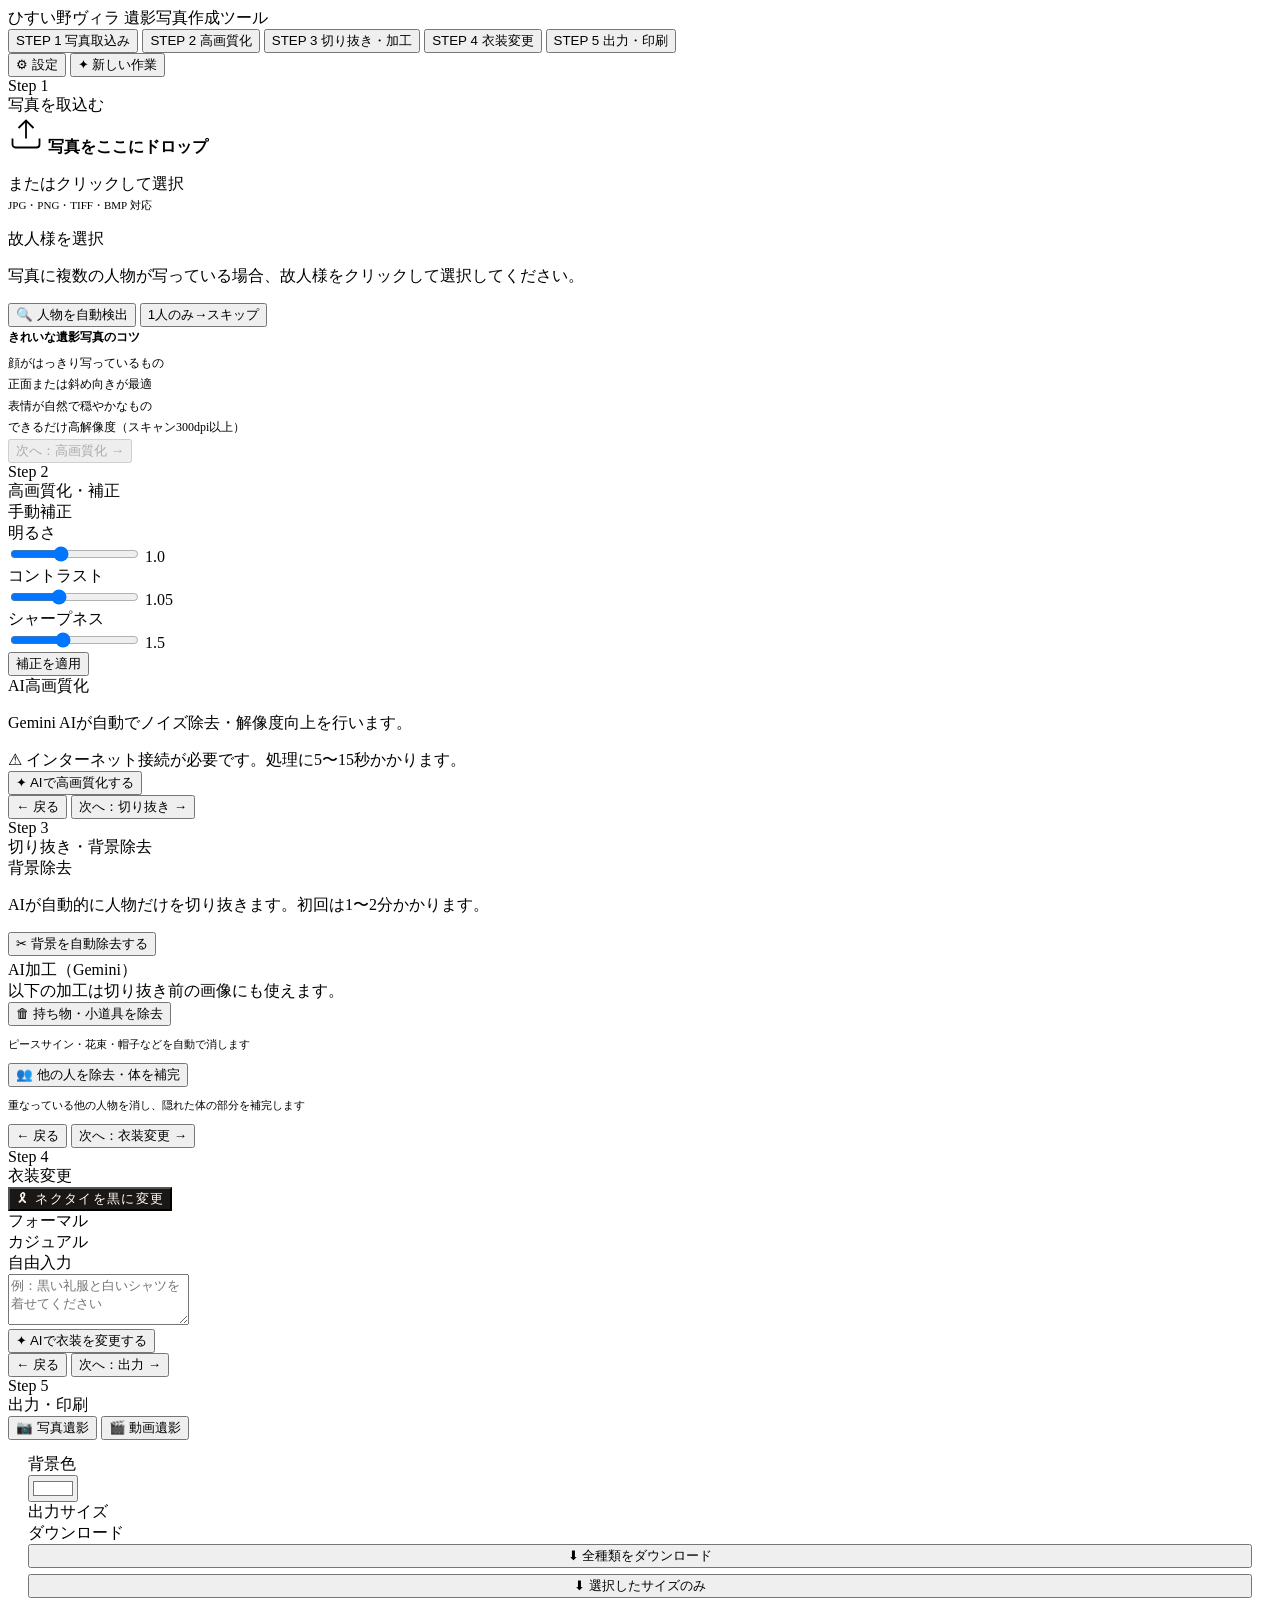
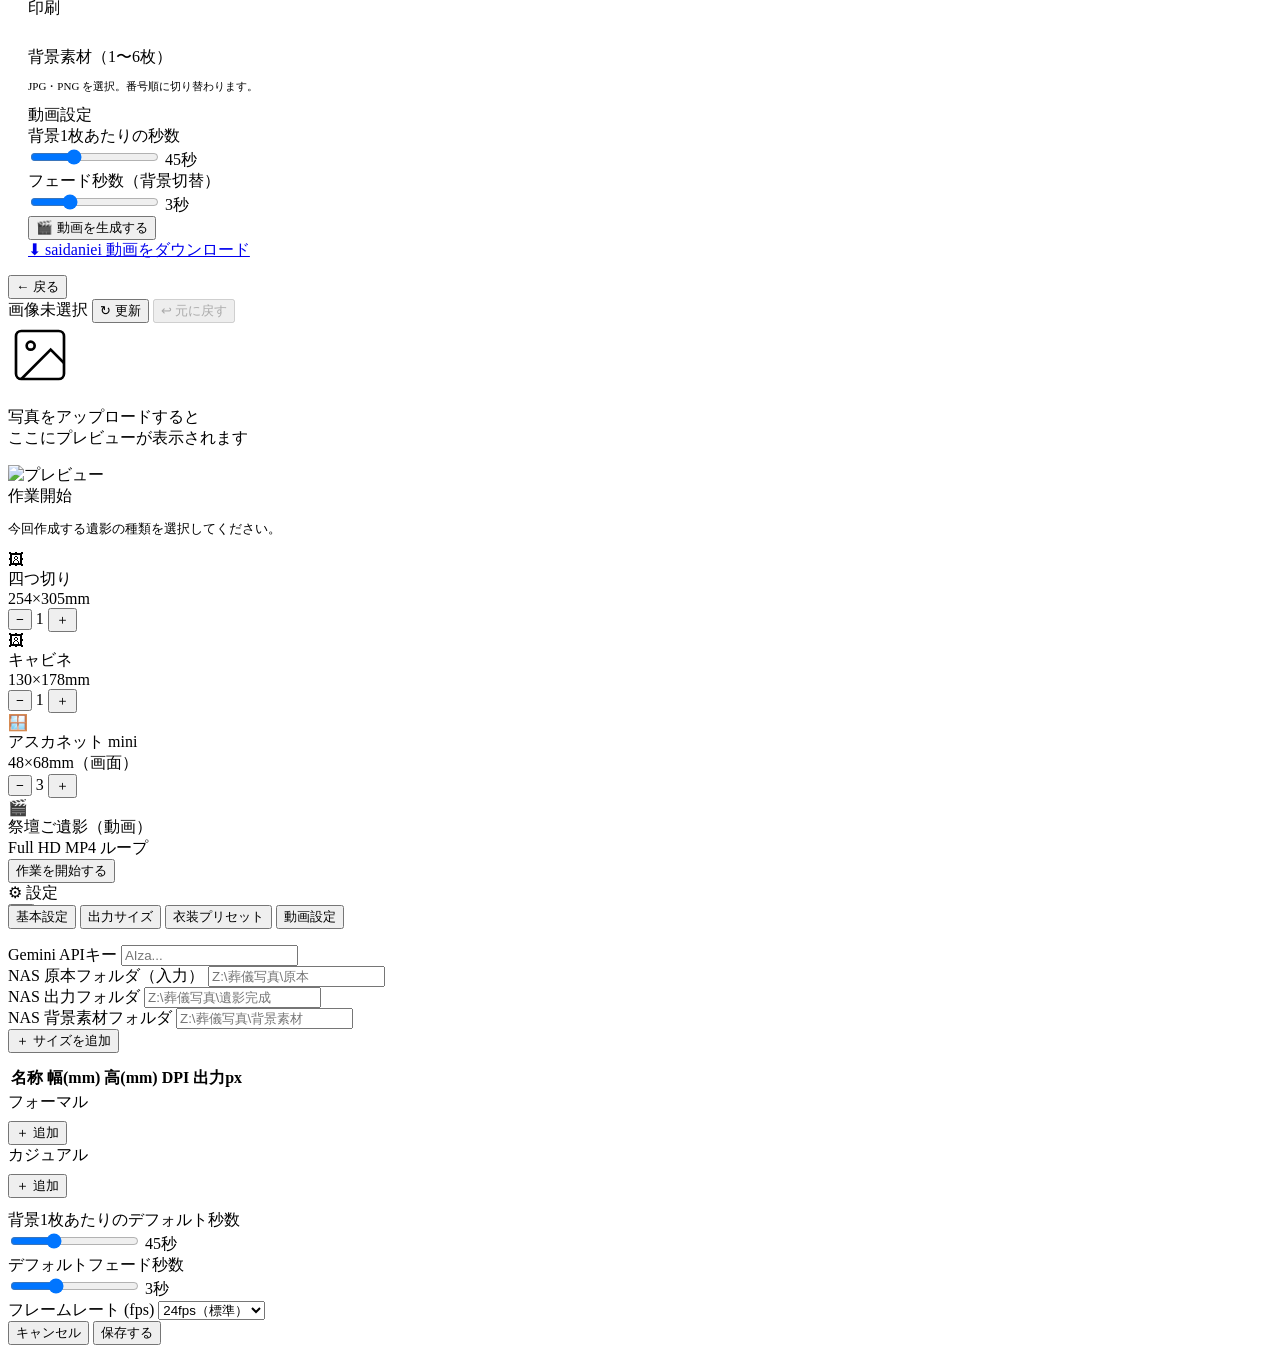
==== iei-tool/templates/index.html @ 9703f2f5 "遺影写真作成ツール（社内スタッフ用）を追加 NAS接続のWindows PCで動作するFlaskベースのスタンドアロンツール。 起動.batをダブルクリックするだけでブラウザが開いて使用可能。  主な" ====
<!DOCTYPE html>
<html lang="ja">
<head>
<meta charset="UTF-8">
<meta name="viewport" content="width=device-width, initial-scale=1.0">
<title>遺影写真作成ツール｜ひすい野ヴィラ</title>
<link rel="preconnect" href="https://fonts.googleapis.com">
<link href="https://fonts.googleapis.com/css2?family=Noto+Serif+JP:wght@300;400;500&family=Noto+Sans+JP:wght@300;400;500&family=Cormorant+Garamond:ital,wght@0,300;0,400;1,300&display=swap" rel="stylesheet">
<link rel="stylesheet" href="/static/style.css">
</head>
<body>

<!-- ══════════════════════════════════════════════════
     HEADER
════════════════════════════════════════════════════ -->
<header class="app-header">
  <div class="app-logo">
    ひすい野ヴィラ
    <span>遺影写真作成ツール</span>
  </div>

  <div class="step-tabs">
    <button class="step-tab active" data-step="1" onclick="switchStep(1)">
      <span class="step-num">STEP 1</span>
      <span>写真取込み</span>
    </button>
    <button class="step-tab" data-step="2" onclick="switchStep(2)">
      <span class="step-num">STEP 2</span>
      <span>高画質化</span>
    </button>
    <button class="step-tab" data-step="3" onclick="switchStep(3)">
      <span class="step-num">STEP 3</span>
      <span>切り抜き・加工</span>
    </button>
    <button class="step-tab" data-step="4" onclick="switchStep(4)">
      <span class="step-num">STEP 4</span>
      <span>衣装変更</span>
    </button>
    <button class="step-tab" data-step="5" onclick="switchStep(5)">
      <span class="step-num">STEP 5</span>
      <span>出力・印刷</span>
    </button>
  </div>

  <div class="header-actions">
    <button class="btn btn-ghost btn-sm" onclick="showSettings()">⚙ 設定</button>
    <button class="btn btn-secondary btn-sm" onclick="newSession()">✦ 新しい作業</button>
  </div>
</header>

<!-- ══════════════════════════════════════════════════
     MAIN LAYOUT
════════════════════════════════════════════════════ -->
<div class="main-layout">

  <!-- ─── SIDEBAR ─────────────────────────────────── -->
  <div class="sidebar">

    <!-- STEP 1: 写真取込み -->
    <div class="step-panel active" id="panel-1">
      <div class="panel-header">
        <div class="panel-label">Step 1</div>
        <div class="panel-title">写真を取込む</div>
      </div>
      <div class="panel-body">
        <div class="upload-zone" id="uploadZone" onclick="document.getElementById('fileInput').click()">
          <svg width="36" height="36" viewBox="0 0 24 24" fill="none" stroke="currentColor" stroke-width="1.2"><path d="M21 15v4a2 2 0 0 1-2 2H5a2 2 0 0 1-2-2v-4"/><polyline points="17 8 12 3 7 8"/><line x1="12" y1="3" x2="12" y2="15"/></svg>
          <strong>写真をここにドロップ</strong>
          <p>またはクリックして選択<br><span style="font-size:11px">JPG・PNG・TIFF・BMP 対応</span></p>
          <input type="file" id="fileInput" accept="image/*" style="display:none">
        </div>

        <div id="personSelectSection" class="hidden">
          <div class="section-heading">故人様を選択</div>
          <p class="text-muted mt-8">写真に複数の人物が写っている場合、故人様をクリックして選択してください。</p>
          <div class="flex-row mt-8">
            <button class="btn btn-ai btn-sm" onclick="detectPersons()">
              🔍 人物を自動検出
            </button>
            <button class="btn btn-ghost btn-sm" onclick="skipPersonSelect()">1人のみ→スキップ</button>
          </div>
          <div id="personsOverlayWrap" class="mt-8"></div>
          <div id="personJobStatus"></div>
        </div>

        <div class="card" style="font-size:12px; color:var(--gray-mid); line-height:1.8;">
          <strong style="color:var(--wood-dark); display:block; margin-bottom:4px;">きれいな遺影写真のコツ</strong>
          顔がはっきり写っているもの<br>
          正面または斜め向きが最適<br>
          表情が自然で穏やかなもの<br>
          できるだけ高解像度（スキャン300dpi以上）
        </div>
      </div>
      <div class="panel-footer">
        <button class="btn btn-primary btn-full" id="goStep2Btn" onclick="switchStep(2)" disabled>
          次へ：高画質化 →
        </button>
      </div>
    </div>

    <!-- STEP 2: 高画質化 -->
    <div class="step-panel" id="panel-2">
      <div class="panel-header">
        <div class="panel-label">Step 2</div>
        <div class="panel-title">高画質化・補正</div>
      </div>
      <div class="panel-body">
        <div class="section-heading">手動補正</div>
        <div class="form-group">
          <label class="form-label">明るさ</label>
          <div class="range-row">
            <input type="range" id="brightness" min="0.5" max="1.8" step="0.05" value="1.0" oninput="updateRangeVal('brightness','brightnessVal')">
            <span class="range-val" id="brightnessVal">1.0</span>
          </div>
        </div>
        <div class="form-group">
          <label class="form-label">コントラスト</label>
          <div class="range-row">
            <input type="range" id="contrast" min="0.5" max="2.0" step="0.05" value="1.05" oninput="updateRangeVal('contrast','contrastVal')">
            <span class="range-val" id="contrastVal">1.05</span>
          </div>
        </div>
        <div class="form-group">
          <label class="form-label">シャープネス</label>
          <div class="range-row">
            <input type="range" id="sharpness" min="0.5" max="3.0" step="0.1" value="1.5" oninput="updateRangeVal('sharpness','sharpnessVal')">
            <span class="range-val" id="sharpnessVal">1.5</span>
          </div>
        </div>
        <button class="btn btn-secondary btn-full" onclick="applyEnhance()">補正を適用</button>

        <div class="section-heading">AI高画質化</div>
        <p class="text-muted">Gemini AIが自動でノイズ除去・解像度向上を行います。</p>
        <div class="text-warn">⚠ インターネット接続が必要です。処理に5〜15秒かかります。</div>
        <button class="btn btn-ai btn-full" onclick="geminiEnhance()">
          ✦ AIで高画質化する
        </button>
        <div id="enhanceJobStatus"></div>
      </div>
      <div class="panel-footer">
        <button class="btn btn-ghost" onclick="switchStep(1)">← 戻る</button>
        <button class="btn btn-primary" style="flex:1" onclick="switchStep(3)">次へ：切り抜き →</button>
      </div>
    </div>

    <!-- STEP 3: 切り抜き・加工 -->
    <div class="step-panel" id="panel-3">
      <div class="panel-header">
        <div class="panel-label">Step 3</div>
        <div class="panel-title">切り抜き・背景除去</div>
      </div>
      <div class="panel-body">
        <div class="section-heading">背景除去</div>
        <p class="text-muted">AIが自動的に人物だけを切り抜きます。初回は1〜2分かかります。</p>
        <button class="btn btn-primary btn-full" id="removeBgBtn" onclick="removeBg()">
          ✂ 背景を自動除去する
        </button>
        <div id="bgRemoveJobStatus"></div>

        <div class="section-heading" style="margin-top:4px">AI加工（Gemini）</div>
        <div class="text-warn">以下の加工は切り抜き前の画像にも使えます。</div>

        <button class="btn btn-secondary btn-full" onclick="removeProps()">
          🗑 持ち物・小道具を除去
        </button>
        <p class="text-muted" style="font-size:11px">ピースサイン・花束・帽子などを自動で消します</p>

        <button class="btn btn-secondary btn-full" onclick="removeOthers()">
          👥 他の人を除去・体を補完
        </button>
        <p class="text-muted" style="font-size:11px">重なっている他の人物を消し、隠れた体の部分を補完します</p>

        <div id="aiEditJobStatus3"></div>
      </div>
      <div class="panel-footer">
        <button class="btn btn-ghost" onclick="switchStep(2)">← 戻る</button>
        <button class="btn btn-primary" style="flex:1" onclick="switchStep(4)">次へ：衣装変更 →</button>
      </div>
    </div>

    <!-- STEP 4: 衣装変更 -->
    <div class="step-panel" id="panel-4">
      <div class="panel-header">
        <div class="panel-label">Step 4</div>
        <div class="panel-title">衣装変更</div>
      </div>
      <div class="panel-body">
        <button class="btn btn-full" style="background:#1a1714; color:white; letter-spacing:0.1em;" onclick="necktieBtnClick()">
          🎗 ネクタイを黒に変更
        </button>

        <div class="section-heading">フォーマル</div>
        <div class="preset-grid" id="formalPresetGrid"></div>

        <div class="section-heading">カジュアル</div>
        <div class="preset-grid" id="casualPresetGrid"></div>

        <div class="section-heading">自由入力</div>
        <div class="form-group">
          <textarea class="form-control" id="customClothingInput" rows="3"
            placeholder="例：黒い礼服と白いシャツを着せてください"></textarea>
        </div>
        <button class="btn btn-ai btn-full" onclick="applyCustomClothing()">
          ✦ AIで衣装を変更する
        </button>
        <div id="aiEditJobStatus4"></div>
      </div>
      <div class="panel-footer">
        <button class="btn btn-ghost" onclick="switchStep(3)">← 戻る</button>
        <button class="btn btn-primary" style="flex:1" onclick="switchStep(5)">次へ：出力 →</button>
      </div>
    </div>

    <!-- STEP 5: 出力 -->
    <div class="step-panel" id="panel-5">
      <div class="panel-header">
        <div class="panel-label">Step 5</div>
        <div class="panel-title">出力・印刷</div>
      </div>
      <div class="panel-body" style="padding:0; gap:0;">
        <div class="tab-bar">
          <button class="tab-btn active" onclick="switchOutputTab('photo')">📷 写真遺影</button>
          <button class="tab-btn" onclick="switchOutputTab('video')">🎬 動画遺影</button>
        </div>

        <!-- 写真出力タブ -->
        <div class="tab-content active" id="tab-photo" style="padding: 14px 20px;">
          <div class="section-heading">背景色</div>
          <div class="swatch-row">
            <div class="swatch selected" style="background:#ffffff" data-color="#ffffff" onclick="selectSwatch(this)" title="白"></div>
            <div class="swatch" style="background:#f0f0f0" data-color="#f0f0f0" onclick="selectSwatch(this)" title="ライトグレー"></div>
            <div class="swatch" style="background:#faf7f3" data-color="#faf7f3" onclick="selectSwatch(this)" title="クリーム"></div>
            <div class="swatch" style="background:#dce8f4" data-color="#dce8f4" onclick="selectSwatch(this)" title="空色"></div>
            <div class="swatch" style="background:#e8e0f0" data-color="#e8e0f0" onclick="selectSwatch(this)" title="薄紫"></div>
            <div class="swatch-custom-wrap">
              <div class="swatch-custom" title="カスタムカラー">
                <input type="color" id="customBgColor" value="#ffffff" onchange="applyCustomColor(this.value)">
              </div>
            </div>
          </div>

          <div class="section-heading">出力サイズ</div>
          <div id="sizeOptionsList" style="display:flex; flex-direction:column; gap:6px;"></div>

          <div class="section-heading">ダウンロード</div>
          <div style="display:flex; flex-direction:column; gap:6px;">
            <button class="btn btn-primary btn-full" id="downloadAllBtn" onclick="downloadAll()">
              ⬇ 全種類をダウンロード
            </button>
            <button class="btn btn-secondary btn-full" onclick="downloadSelected()">
              ⬇ 選択したサイズのみ
            </button>
          </div>

          <div class="section-heading">印刷</div>
          <div id="printBtns" style="display:flex; flex-direction:column; gap:6px;"></div>
        </div>

        <!-- 動画出力タブ -->
        <div class="tab-content" id="tab-video" style="padding: 14px 20px;">
          <div class="section-heading">背景素材（1〜6枚）</div>
          <p class="text-muted" style="font-size:11px">JPG・PNG を選択。番号順に切り替わります。</p>
          <div class="bg-grid" id="bgSlots"></div>
          <input type="file" id="bgFileInput" accept="image/*" multiple style="display:none" onchange="handleBgFiles(this)">

          <div class="section-heading">動画設定</div>
          <div class="form-group">
            <label class="form-label">背景1枚あたりの秒数</label>
            <div class="range-row">
              <input type="range" id="durPerBg" min="10" max="120" step="5" value="45" oninput="updateRangeVal('durPerBg','durPerBgVal')">
              <span class="range-val" id="durPerBgVal">45秒</span>
            </div>
          </div>
          <div class="form-group">
            <label class="form-label">フェード秒数（背景切替）</label>
            <div class="range-row">
              <input type="range" id="fadeDur" min="1" max="8" step="0.5" value="3" oninput="updateRangeVal('fadeDur','fadeDurVal')">
              <span class="range-val" id="fadeDurVal">3秒</span>
            </div>
          </div>

          <button class="btn btn-primary btn-full" id="genVideoBtn" onclick="generateVideo()">
            🎬 動画を生成する
          </button>
          <div id="videoJobStatus"></div>
          <div id="videoDownloadLink" class="hidden">
            <a id="videoDownloadA" class="btn btn-secondary btn-full" href="#" download>
              ⬇ saidaniei 動画をダウンロード
            </a>
          </div>
        </div>
      </div>
      <div class="panel-footer">
        <button class="btn btn-ghost" onclick="switchStep(4)">← 戻る</button>
      </div>
    </div>

  </div><!-- /sidebar -->

  <!-- ─── PREVIEW AREA ─────────────────────────────── -->
  <div class="preview-area">
    <div class="preview-toolbar">
      <span id="previewInfo">画像未選択</span>
      <span style="flex:1"></span>
      <button class="btn btn-ghost btn-sm" onclick="refreshPreview()" title="プレビュー更新">↻ 更新</button>
      <button class="btn btn-ghost btn-sm" id="undoBtn" onclick="undoEdit()" disabled>↩ 元に戻す</button>
    </div>
    <div class="preview-canvas-wrap" id="previewWrap">
      <div class="preview-placeholder" id="previewPlaceholder">
        <svg width="64" height="64" viewBox="0 0 24 24" fill="none" stroke="currentColor" stroke-width="1"><rect x="3" y="3" width="18" height="18" rx="2"/><circle cx="8.5" cy="8.5" r="1.5"/><path d="M21 15l-5-5L5 21"/></svg>
        <p>写真をアップロードすると<br>ここにプレビューが表示されます</p>
      </div>
      <img id="previewImg" class="hidden" alt="プレビュー" src="">
    </div>
  </div>

</div><!-- /main-layout -->

<!-- ══════════════════════════════════════════════════
     STARTUP MODAL
════════════════════════════════════════════════════ -->
<div class="modal-overlay" id="startupModal">
  <div class="modal">
    <div class="modal-header">
      <div class="modal-title">作業開始</div>
    </div>
    <div class="modal-body">
      <p style="font-size:13px; color:var(--gray-mid)">今回作成する遺影の種類を選択してください。</p>
      <div class="output-type-grid">
        <div class="output-type-card selected" data-type="yotsugiri" onclick="toggleOutputType(this)">
          <div class="ot-icon">🖼</div>
          <div class="ot-label">四つ切り</div>
          <div class="ot-size">254×305mm</div>
          <div class="qty-control">
            <button class="qty-btn" onclick="changeQty(event,'yotsugiri',-1)">−</button>
            <span class="qty-val" id="qty-yotsugiri">1</span>
            <button class="qty-btn" onclick="changeQty(event,'yotsugiri',1)">＋</button>
          </div>
        </div>
        <div class="output-type-card selected" data-type="cabinet" onclick="toggleOutputType(this)">
          <div class="ot-icon">🖼</div>
          <div class="ot-label">キャビネ</div>
          <div class="ot-size">130×178mm</div>
          <div class="qty-control">
            <button class="qty-btn" onclick="changeQty(event,'cabinet',-1)">−</button>
            <span class="qty-val" id="qty-cabinet">1</span>
            <button class="qty-btn" onclick="changeQty(event,'cabinet',1)">＋</button>
          </div>
        </div>
        <div class="output-type-card selected" data-type="askanet_mini" onclick="toggleOutputType(this)">
          <div class="ot-icon">🪟</div>
          <div class="ot-label">アスカネット mini</div>
          <div class="ot-size">48×68mm（画面）</div>
          <div class="qty-control">
            <button class="qty-btn" onclick="changeQty(event,'askanet_mini',-1)">−</button>
            <span class="qty-val" id="qty-askanet_mini">3</span>
            <button class="qty-btn" onclick="changeQty(event,'askanet_mini',1)">＋</button>
          </div>
        </div>
        <div class="output-type-card selected" data-type="video" onclick="toggleOutputType(this)">
          <div class="ot-icon">🎬</div>
          <div class="ot-label">祭壇ご遺影（動画）</div>
          <div class="ot-size">Full HD MP4 ループ</div>
        </div>
      </div>
    </div>
    <div class="modal-footer">
      <button class="btn btn-primary" onclick="closeStartupModal()">作業を開始する</button>
    </div>
  </div>
</div>

<!-- ══════════════════════════════════════════════════
     SETTINGS MODAL
════════════════════════════════════════════════════ -->
<div class="modal-overlay hidden" id="settingsModal">
  <div class="modal settings-modal" style="max-width:680px;">
    <div class="modal-header">
      <div class="modal-title">⚙ 設定</div>
      <button class="btn btn-ghost btn-icon-only" onclick="closeSettings()">✕</button>
    </div>
    <div class="modal-body">
      <div class="tab-bar" style="margin: -20px -24px 16px; padding: 0 24px;">
        <button class="tab-btn active" onclick="switchSettingsTab('general')">基本設定</button>
        <button class="tab-btn" onclick="switchSettingsTab('sizes')">出力サイズ</button>
        <button class="tab-btn" onclick="switchSettingsTab('presets')">衣装プリセット</button>
        <button class="tab-btn" onclick="switchSettingsTab('video')">動画設定</button>
      </div>

      <!-- General -->
      <div id="stab-general">
        <div class="form-group">
          <label class="form-label">Gemini APIキー</label>
          <input type="password" class="form-control" id="s-apikey" placeholder="AIza...">
        </div>
        <div class="form-group">
          <label class="form-label">NAS 原本フォルダ（入力）</label>
          <input type="text" class="form-control" id="s-nas-in" placeholder="Z:\葬儀写真\原本">
        </div>
        <div class="form-group">
          <label class="form-label">NAS 出力フォルダ</label>
          <input type="text" class="form-control" id="s-nas-out" placeholder="Z:\葬儀写真\遺影完成">
        </div>
        <div class="form-group">
          <label class="form-label">NAS 背景素材フォルダ</label>
          <input type="text" class="form-control" id="s-nas-bg" placeholder="Z:\葬儀写真\背景素材">
        </div>
      </div>

      <!-- Sizes -->
      <div id="stab-sizes" class="hidden">
        <button class="btn btn-secondary btn-sm" onclick="addSizeDialog()" style="margin-bottom:12px;">＋ サイズを追加</button>
        <table class="settings-table" id="sizesTable">
          <thead><tr><th>名称</th><th>幅(mm)</th><th>高(mm)</th><th>DPI</th><th>出力px</th><th></th></tr></thead>
          <tbody id="sizesTableBody"></tbody>
        </table>
      </div>

      <!-- Presets -->
      <div id="stab-presets" class="hidden">
        <div class="flex-row" style="margin-bottom:12px; gap:16px; align-items:flex-start; flex-wrap:wrap;">
          <div style="flex:1">
            <div class="section-heading" style="margin-bottom:8px;">フォーマル</div>
            <div id="formalPresetList"></div>
            <button class="btn btn-secondary btn-sm mt-8" onclick="addPresetDialog('formal')">＋ 追加</button>
          </div>
          <div style="flex:1">
            <div class="section-heading" style="margin-bottom:8px;">カジュアル</div>
            <div id="casualPresetList"></div>
            <button class="btn btn-secondary btn-sm mt-8" onclick="addPresetDialog('casual')">＋ 追加</button>
          </div>
        </div>
      </div>

      <!-- Video defaults -->
      <div id="stab-video" class="hidden">
        <div class="form-group">
          <label class="form-label">背景1枚あたりのデフォルト秒数</label>
          <div class="range-row">
            <input type="range" id="s-dur" min="10" max="120" step="5" value="45" oninput="updateRangeVal('s-dur','s-durVal')">
            <span class="range-val" id="s-durVal">45秒</span>
          </div>
        </div>
        <div class="form-group">
          <label class="form-label">デフォルトフェード秒数</label>
          <div class="range-row">
            <input type="range" id="s-fade" min="0.5" max="8" step="0.5" value="3" oninput="updateRangeVal('s-fade','s-fadeVal')">
            <span class="range-val" id="s-fadeVal">3秒</span>
          </div>
        </div>
        <div class="form-group">
          <label class="form-label">フレームレート (fps)</label>
          <select class="form-control" id="s-fps">
            <option value="24" selected>24fps（標準）</option>
            <option value="30">30fps</option>
          </select>
        </div>
      </div>

    </div>
    <div class="modal-footer">
      <button class="btn btn-ghost" onclick="closeSettings()">キャンセル</button>
      <button class="btn btn-primary" onclick="saveSettings()">保存する</button>
    </div>
  </div>
</div>

<!-- Toast -->
<div id="toast"></div>

<script src="/static/app.js"></script>
</body>
</html>
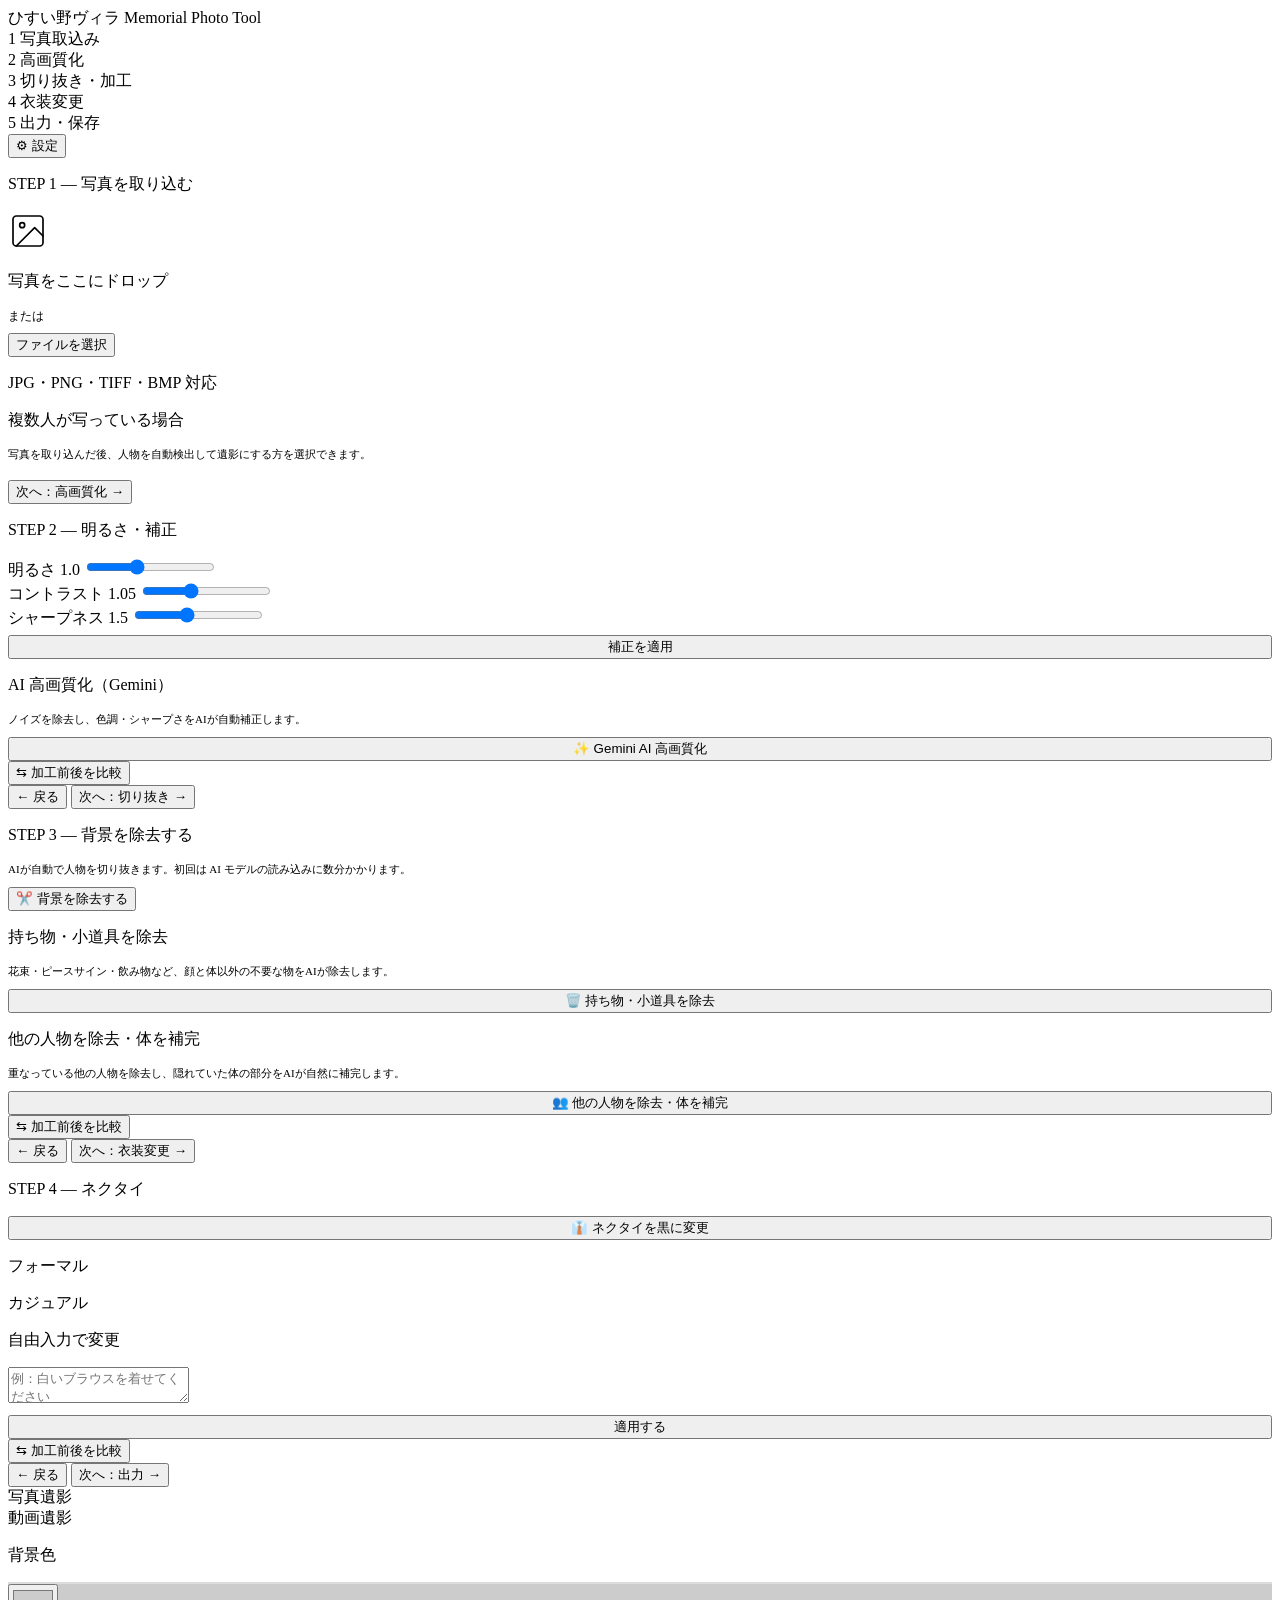
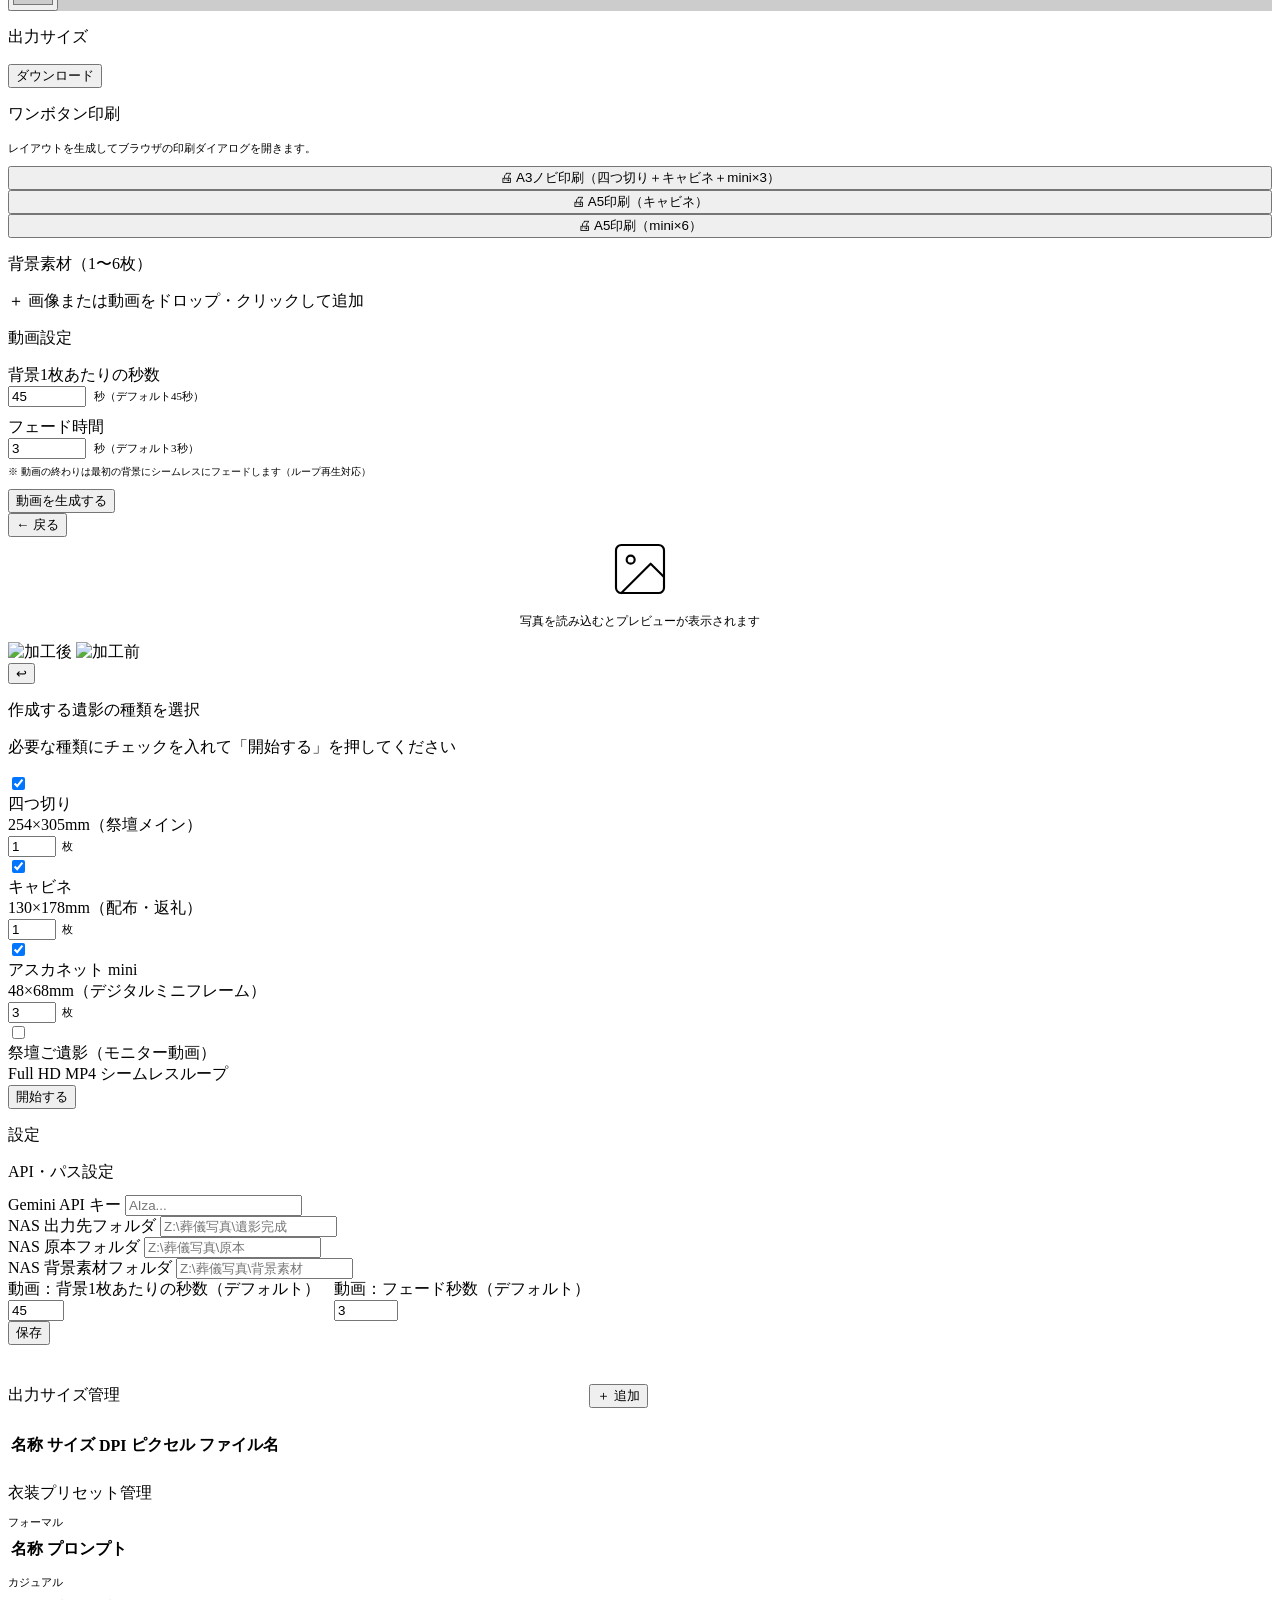
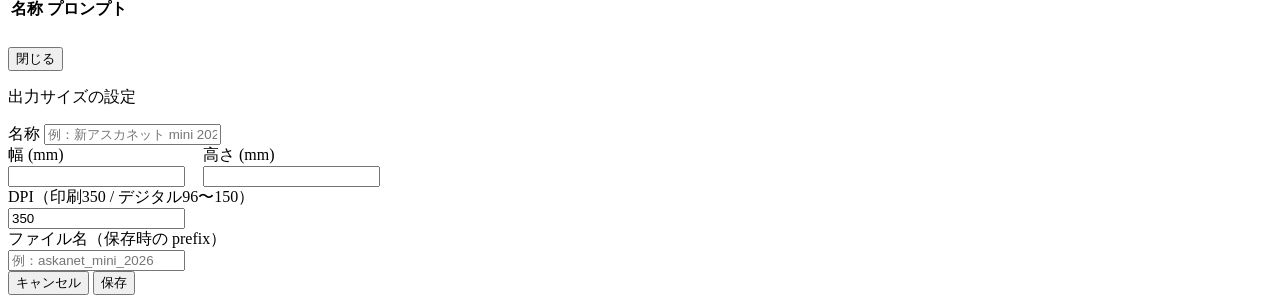
==== commit af6a7269: "遺影写真作成ツール（社内スタッフ用スタンドアロン版）を追加 Windows PC + NAS 環境で動作する Flask 製遺影写真作成アプリ。  機能： - 写真取込み・複数人検出→人物選択（Gem" ====
--- a/iei-tool/templates/index.html
+++ b/iei-tool/templates/index.html
@@ -4,470 +4,555 @@
 <meta charset="UTF-8">
 <meta name="viewport" content="width=device-width, initial-scale=1.0">
 <title>遺影写真作成ツール｜ひすい野ヴィラ</title>
-<link rel="preconnect" href="https://fonts.googleapis.com">
-<link href="https://fonts.googleapis.com/css2?family=Noto+Serif+JP:wght@300;400;500&family=Noto+Sans+JP:wght@300;400;500&family=Cormorant+Garamond:ital,wght@0,300;0,400;1,300&display=swap" rel="stylesheet">
 <link rel="stylesheet" href="/static/style.css">
 </head>
 <body>
 
-<!-- ══════════════════════════════════════════════════
-     HEADER
-════════════════════════════════════════════════════ -->
-<header class="app-header">
-  <div class="app-logo">
-    ひすい野ヴィラ
-    <span>遺影写真作成ツール</span>
+<div id="app">
+
+  <!-- ═══════════════════ HEADER ═══════════════════ -->
+  <div id="app-header">
+    <div class="app-logo">
+      ひすい野ヴィラ
+      <span>Memorial Photo Tool</span>
+    </div>
+
+    <div id="steps-bar">
+      <div class="step-tab active" data-step="1">
+        <span class="step-num">1</span> 写真取込み
+      </div>
+      <div class="step-tab" data-step="2">
+        <span class="step-num">2</span> 高画質化
+      </div>
+      <div class="step-tab" data-step="3">
+        <span class="step-num">3</span> 切り抜き・加工
+      </div>
+      <div class="step-tab" data-step="4">
+        <span class="step-num">4</span> 衣装変更
+      </div>
+      <div class="step-tab" data-step="5">
+        <span class="step-num">5</span> 出力・保存
+      </div>
+    </div>
+
+    <div id="header-right">
+      <button class="btn btn-secondary btn-sm" onclick="openSettings()">
+        ⚙ 設定
+      </button>
+    </div>
   </div>
 
-  <div class="step-tabs">
-    <button class="step-tab active" data-step="1" onclick="switchStep(1)">
-      <span class="step-num">STEP 1</span>
-      <span>写真取込み</span>
-    </button>
-    <button class="step-tab" data-step="2" onclick="switchStep(2)">
-      <span class="step-num">STEP 2</span>
-      <span>高画質化</span>
-    </button>
-    <button class="step-tab" data-step="3" onclick="switchStep(3)">
-      <span class="step-num">STEP 3</span>
-      <span>切り抜き・加工</span>
-    </button>
-    <button class="step-tab" data-step="4" onclick="switchStep(4)">
-      <span class="step-num">STEP 4</span>
-      <span>衣装変更</span>
-    </button>
-    <button class="step-tab" data-step="5" onclick="switchStep(5)">
-      <span class="step-num">STEP 5</span>
-      <span>出力・印刷</span>
-    </button>
-  </div>
-
-  <div class="header-actions">
-    <button class="btn btn-ghost btn-sm" onclick="showSettings()">⚙ 設定</button>
-    <button class="btn btn-secondary btn-sm" onclick="newSession()">✦ 新しい作業</button>
-  </div>
-</header>
-
-<!-- ══════════════════════════════════════════════════
-     MAIN LAYOUT
-════════════════════════════════════════════════════ -->
-<div class="main-layout">
-
-  <!-- ─── SIDEBAR ─────────────────────────────────── -->
-  <div class="sidebar">
-
-    <!-- STEP 1: 写真取込み -->
-    <div class="step-panel active" id="panel-1">
-      <div class="panel-header">
-        <div class="panel-label">Step 1</div>
-        <div class="panel-title">写真を取込む</div>
-      </div>
-      <div class="panel-body">
-        <div class="upload-zone" id="uploadZone" onclick="document.getElementById('fileInput').click()">
-          <svg width="36" height="36" viewBox="0 0 24 24" fill="none" stroke="currentColor" stroke-width="1.2"><path d="M21 15v4a2 2 0 0 1-2 2H5a2 2 0 0 1-2-2v-4"/><polyline points="17 8 12 3 7 8"/><line x1="12" y1="3" x2="12" y2="15"/></svg>
-          <strong>写真をここにドロップ</strong>
-          <p>またはクリックして選択<br><span style="font-size:11px">JPG・PNG・TIFF・BMP 対応</span></p>
-          <input type="file" id="fileInput" accept="image/*" style="display:none">
-        </div>
-
-        <div id="personSelectSection" class="hidden">
-          <div class="section-heading">故人様を選択</div>
-          <p class="text-muted mt-8">写真に複数の人物が写っている場合、故人様をクリックして選択してください。</p>
-          <div class="flex-row mt-8">
-            <button class="btn btn-ai btn-sm" onclick="detectPersons()">
-              🔍 人物を自動検出
+  <!-- ═══════════════════ MAIN ═══════════════════ -->
+  <div id="main-layout">
+
+    <!-- ──────── LEFT PANEL ──────── -->
+    <div id="left-panel">
+
+      <!-- STEP 1 -->
+      <div class="step-panel active" id="step-1">
+        <div class="panel-section">
+          <p class="section-title">STEP 1 — 写真を取り込む</p>
+          <div id="upload-zone">
+            <svg width="40" height="40" viewBox="0 0 24 24" fill="none" stroke="currentColor" stroke-width="1" stroke-linecap="round" stroke-linejoin="round"><rect x="3" y="3" width="18" height="18" rx="2"/><circle cx="8.5" cy="8.5" r="1.5"/><polyline points="21 15 16 10 5 21"/></svg>
+            <p class="upload-title">写真をここにドロップ</p>
+            <p style="color:var(--gray-mid);font-size:12px;margin:8px 0">または</p>
+            <button class="btn btn-primary" onclick="document.getElementById('file-input').click()">ファイルを選択</button>
+            <p class="upload-hint">JPG・PNG・TIFF・BMP 対応</p>
+            <input type="file" id="file-input" accept="image/*" hidden>
+          </div>
+        </div>
+        <div class="panel-section">
+          <p class="section-title">複数人が写っている場合</p>
+          <p style="font-size:11px;color:var(--gray-mid);margin-bottom:10px">
+            写真を取り込んだ後、人物を自動検出して遺影にする方を選択できます。
+          </p>
+          <button id="btn-detect-persons" class="btn btn-secondary" style="display:none;width:100%" onclick="detectPersons()">
+            👥 人物を検出して選択する
+          </button>
+        </div>
+        <div class="panel-section" style="margin-top:auto">
+          <button class="btn btn-primary btn-lg" onclick="goToStep(2)" style="margin-top:8px">
+            次へ：高画質化 →
+          </button>
+        </div>
+      </div>
+
+      <!-- STEP 2 -->
+      <div class="step-panel" id="step-2">
+        <div class="panel-section">
+          <p class="section-title">STEP 2 — 明るさ・補正</p>
+
+          <div class="slider-row">
+            <label>明るさ <span id="val-brightness">1.0</span></label>
+            <input type="range" id="slider-brightness" min="0.5" max="1.8" step="0.05" value="1.0">
+          </div>
+          <div class="slider-row">
+            <label>コントラスト <span id="val-contrast">1.05</span></label>
+            <input type="range" id="slider-contrast" min="0.5" max="2.0" step="0.05" value="1.05">
+          </div>
+          <div class="slider-row">
+            <label>シャープネス <span id="val-sharpness">1.5</span></label>
+            <input type="range" id="slider-sharpness" min="0.5" max="3.0" step="0.1" value="1.5">
+          </div>
+
+          <button id="btn-enhance" class="btn btn-secondary" style="width:100%;margin-top:6px" onclick="applyEnhance()">
+            補正を適用
+          </button>
+        </div>
+
+        <div class="panel-section">
+          <p class="section-title">AI 高画質化（Gemini）</p>
+          <p style="font-size:11px;color:var(--gray-mid);margin-bottom:10px">
+            ノイズを除去し、色調・シャープさをAIが自動補正します。
+          </p>
+          <button id="btn-gemini-enhance" class="btn btn-primary" style="width:100%" onclick="geminiEnhance()">
+            ✨ Gemini AI 高画質化
+          </button>
+          <div id="enhance-progress" class="progress-wrap" style="display:none;margin-top:10px">
+            <div class="progress-bar"><div class="progress-fill"></div></div>
+            <p class="progress-msg">処理中…</p>
+          </div>
+        </div>
+
+        <div class="panel-section">
+          <button class="btn btn-secondary btn-sm" onclick="toggleCompare()">⇆ 加工前後を比較</button>
+        </div>
+
+        <div class="panel-section" style="margin-top:auto">
+          <div class="btn-group">
+            <button class="btn btn-secondary" onclick="goToStep(1)">← 戻る</button>
+            <button class="btn btn-primary" onclick="goToStep(3)" style="flex:1">次へ：切り抜き →</button>
+          </div>
+        </div>
+      </div>
+
+      <!-- STEP 3 -->
+      <div class="step-panel" id="step-3">
+        <div class="panel-section">
+          <p class="section-title">STEP 3 — 背景を除去する</p>
+          <p style="font-size:11px;color:var(--gray-mid);margin-bottom:10px">
+            AIが自動で人物を切り抜きます。初回は AI モデルの読み込みに数分かかります。
+          </p>
+          <button id="btn-remove-bg" class="btn btn-primary btn-lg" onclick="removeBg()">
+            ✂️ 背景を除去する
+          </button>
+          <div id="bg-remove-progress" class="progress-wrap" style="display:none;margin-top:10px">
+            <div class="progress-bar"><div class="progress-fill"></div></div>
+            <p class="progress-msg">処理中…</p>
+          </div>
+        </div>
+
+        <div class="panel-section">
+          <p class="section-title">持ち物・小道具を除去</p>
+          <p style="font-size:11px;color:var(--gray-mid);margin-bottom:10px">
+            花束・ピースサイン・飲み物など、顔と体以外の不要な物をAIが除去します。
+          </p>
+          <button class="btn btn-secondary" style="width:100%"
+            onclick="runGeminiEdit('remove_objects','[onclick]','🗑️ 持ち物・小道具を除去')">
+            🗑️ 持ち物・小道具を除去
+          </button>
+        </div>
+
+        <div class="panel-section">
+          <p class="section-title">他の人物を除去・体を補完</p>
+          <p style="font-size:11px;color:var(--gray-mid);margin-bottom:10px">
+            重なっている他の人物を除去し、隠れていた体の部分をAIが自然に補完します。
+          </p>
+          <button class="btn btn-secondary" style="width:100%"
+            id="btn-remove-others"
+            onclick="runGeminiEdit('remove_others','#btn-remove-others','👥 他の人物を除去・体を補完')">
+            👥 他の人物を除去・体を補完
+          </button>
+        </div>
+
+        <div class="panel-section">
+          <button class="btn btn-secondary btn-sm" onclick="toggleCompare()">⇆ 加工前後を比較</button>
+        </div>
+
+        <div class="panel-section" style="margin-top:auto">
+          <div class="btn-group">
+            <button class="btn btn-secondary" onclick="goToStep(2)">← 戻る</button>
+            <button class="btn btn-primary" onclick="goToStep(4)" style="flex:1">次へ：衣装変更 →</button>
+          </div>
+        </div>
+      </div>
+
+      <!-- STEP 4 -->
+      <div class="step-panel" id="step-4">
+        <div class="panel-section">
+          <p class="section-title">STEP 4 — ネクタイ</p>
+          <button id="btn-necktie" class="btn btn-secondary" style="width:100%"
+            onclick="runGeminiEdit('necktie_black','#btn-necktie','👔 ネクタイを黒に変更')">
+            👔 ネクタイを黒に変更
+          </button>
+        </div>
+
+        <div class="panel-section">
+          <p class="section-title">フォーマル</p>
+          <div id="preset-grid-formal" class="preset-grid">
+            <!-- dynamically loaded -->
+          </div>
+        </div>
+
+        <div class="panel-section">
+          <p class="section-title">カジュアル</p>
+          <div id="preset-grid-casual" class="preset-grid">
+            <!-- dynamically loaded -->
+          </div>
+        </div>
+
+        <div class="panel-section">
+          <p class="section-title">自由入力で変更</p>
+          <textarea id="custom-clothing-input"
+            class="form-input"
+            rows="2"
+            placeholder="例：白いブラウスを着せてください"></textarea>
+          <button id="btn-custom-clothing" class="btn btn-primary" style="width:100%;margin-top:8px"
+            onclick="applyCustomClothing()">
+            適用する
+          </button>
+        </div>
+
+        <div class="panel-section">
+          <button class="btn btn-secondary btn-sm" onclick="toggleCompare()">⇆ 加工前後を比較</button>
+        </div>
+
+        <div class="panel-section" style="margin-top:auto">
+          <div class="btn-group">
+            <button class="btn btn-secondary" onclick="goToStep(3)">← 戻る</button>
+            <button class="btn btn-primary" onclick="goToStep(5)" style="flex:1">次へ：出力 →</button>
+          </div>
+        </div>
+      </div>
+
+      <!-- STEP 5 -->
+      <div class="step-panel" id="step-5">
+
+        <div class="output-tabs">
+          <div class="output-tab active" onclick="switchOutputTab('photo', this)">写真遺影</div>
+          <div id="step-5-video-tab" class="output-tab" onclick="switchOutputTab('video', this)">動画遺影</div>
+        </div>
+
+        <!-- Photo tab -->
+        <div id="out-tab-photo" class="output-tab-content active">
+
+          <div class="panel-section">
+            <p class="section-title">背景色</p>
+            <div class="bg-swatches">
+              <div class="bg-swatch selected" data-color="#ffffff" style="background:#ffffff;border:1px solid #ddd" title="白"></div>
+              <div class="bg-swatch" data-color="#f0f0f0" style="background:#f0f0f0" title="ライトグレー"></div>
+              <div class="bg-swatch" data-color="#faf7f3" style="background:#faf7f3" title="クリーム"></div>
+              <div class="bg-swatch" data-color="#dce8f4" style="background:#dce8f4" title="空色"></div>
+              <div class="bg-swatch" data-color="#e8e0f0" style="background:#e8e0f0" title="薄紫"></div>
+              <div class="bg-swatch bg-swatch-custom" style="background:#cccccc;border:1px dashed var(--gray-light)" title="カスタム">
+                <input type="color" id="swatch-custom-input" value="#cccccc">
+              </div>
+            </div>
+          </div>
+
+          <div class="panel-section">
+            <p class="section-title">出力サイズ</p>
+            <div id="size-options">
+              <!-- populated by JS -->
+            </div>
+          </div>
+
+          <div class="panel-section">
+            <button id="btn-download-photo" class="btn btn-primary btn-lg" onclick="downloadPhoto()">
+              ダウンロード
             </button>
-            <button class="btn btn-ghost btn-sm" onclick="skipPersonSelect()">1人のみ→スキップ</button>
-          </div>
-          <div id="personsOverlayWrap" class="mt-8"></div>
-          <div id="personJobStatus"></div>
-        </div>
-
-        <div class="card" style="font-size:12px; color:var(--gray-mid); line-height:1.8;">
-          <strong style="color:var(--wood-dark); display:block; margin-bottom:4px;">きれいな遺影写真のコツ</strong>
-          顔がはっきり写っているもの<br>
-          正面または斜め向きが最適<br>
-          表情が自然で穏やかなもの<br>
-          できるだけ高解像度（スキャン300dpi以上）
-        </div>
-      </div>
-      <div class="panel-footer">
-        <button class="btn btn-primary btn-full" id="goStep2Btn" onclick="switchStep(2)" disabled>
-          次へ：高画質化 →
-        </button>
-      </div>
-    </div>
-
-    <!-- STEP 2: 高画質化 -->
-    <div class="step-panel" id="panel-2">
-      <div class="panel-header">
-        <div class="panel-label">Step 2</div>
-        <div class="panel-title">高画質化・補正</div>
-      </div>
-      <div class="panel-body">
-        <div class="section-heading">手動補正</div>
-        <div class="form-group">
-          <label class="form-label">明るさ</label>
-          <div class="range-row">
-            <input type="range" id="brightness" min="0.5" max="1.8" step="0.05" value="1.0" oninput="updateRangeVal('brightness','brightnessVal')">
-            <span class="range-val" id="brightnessVal">1.0</span>
-          </div>
-        </div>
-        <div class="form-group">
-          <label class="form-label">コントラスト</label>
-          <div class="range-row">
-            <input type="range" id="contrast" min="0.5" max="2.0" step="0.05" value="1.05" oninput="updateRangeVal('contrast','contrastVal')">
-            <span class="range-val" id="contrastVal">1.05</span>
-          </div>
-        </div>
-        <div class="form-group">
-          <label class="form-label">シャープネス</label>
-          <div class="range-row">
-            <input type="range" id="sharpness" min="0.5" max="3.0" step="0.1" value="1.5" oninput="updateRangeVal('sharpness','sharpnessVal')">
-            <span class="range-val" id="sharpnessVal">1.5</span>
-          </div>
-        </div>
-        <button class="btn btn-secondary btn-full" onclick="applyEnhance()">補正を適用</button>
-
-        <div class="section-heading">AI高画質化</div>
-        <p class="text-muted">Gemini AIが自動でノイズ除去・解像度向上を行います。</p>
-        <div class="text-warn">⚠ インターネット接続が必要です。処理に5〜15秒かかります。</div>
-        <button class="btn btn-ai btn-full" onclick="geminiEnhance()">
-          ✦ AIで高画質化する
-        </button>
-        <div id="enhanceJobStatus"></div>
-      </div>
-      <div class="panel-footer">
-        <button class="btn btn-ghost" onclick="switchStep(1)">← 戻る</button>
-        <button class="btn btn-primary" style="flex:1" onclick="switchStep(3)">次へ：切り抜き →</button>
-      </div>
-    </div>
-
-    <!-- STEP 3: 切り抜き・加工 -->
-    <div class="step-panel" id="panel-3">
-      <div class="panel-header">
-        <div class="panel-label">Step 3</div>
-        <div class="panel-title">切り抜き・背景除去</div>
-      </div>
-      <div class="panel-body">
-        <div class="section-heading">背景除去</div>
-        <p class="text-muted">AIが自動的に人物だけを切り抜きます。初回は1〜2分かかります。</p>
-        <button class="btn btn-primary btn-full" id="removeBgBtn" onclick="removeBg()">
-          ✂ 背景を自動除去する
-        </button>
-        <div id="bgRemoveJobStatus"></div>
-
-        <div class="section-heading" style="margin-top:4px">AI加工（Gemini）</div>
-        <div class="text-warn">以下の加工は切り抜き前の画像にも使えます。</div>
-
-        <button class="btn btn-secondary btn-full" onclick="removeProps()">
-          🗑 持ち物・小道具を除去
-        </button>
-        <p class="text-muted" style="font-size:11px">ピースサイン・花束・帽子などを自動で消します</p>
-
-        <button class="btn btn-secondary btn-full" onclick="removeOthers()">
-          👥 他の人を除去・体を補完
-        </button>
-        <p class="text-muted" style="font-size:11px">重なっている他の人物を消し、隠れた体の部分を補完します</p>
-
-        <div id="aiEditJobStatus3"></div>
-      </div>
-      <div class="panel-footer">
-        <button class="btn btn-ghost" onclick="switchStep(2)">← 戻る</button>
-        <button class="btn btn-primary" style="flex:1" onclick="switchStep(4)">次へ：衣装変更 →</button>
-      </div>
-    </div>
-
-    <!-- STEP 4: 衣装変更 -->
-    <div class="step-panel" id="panel-4">
-      <div class="panel-header">
-        <div class="panel-label">Step 4</div>
-        <div class="panel-title">衣装変更</div>
-      </div>
-      <div class="panel-body">
-        <button class="btn btn-full" style="background:#1a1714; color:white; letter-spacing:0.1em;" onclick="necktieBtnClick()">
-          🎗 ネクタイを黒に変更
-        </button>
-
-        <div class="section-heading">フォーマル</div>
-        <div class="preset-grid" id="formalPresetGrid"></div>
-
-        <div class="section-heading">カジュアル</div>
-        <div class="preset-grid" id="casualPresetGrid"></div>
-
-        <div class="section-heading">自由入力</div>
-        <div class="form-group">
-          <textarea class="form-control" id="customClothingInput" rows="3"
-            placeholder="例：黒い礼服と白いシャツを着せてください"></textarea>
-        </div>
-        <button class="btn btn-ai btn-full" onclick="applyCustomClothing()">
-          ✦ AIで衣装を変更する
-        </button>
-        <div id="aiEditJobStatus4"></div>
-      </div>
-      <div class="panel-footer">
-        <button class="btn btn-ghost" onclick="switchStep(3)">← 戻る</button>
-        <button class="btn btn-primary" style="flex:1" onclick="switchStep(5)">次へ：出力 →</button>
-      </div>
-    </div>
-
-    <!-- STEP 5: 出力 -->
-    <div class="step-panel" id="panel-5">
-      <div class="panel-header">
-        <div class="panel-label">Step 5</div>
-        <div class="panel-title">出力・印刷</div>
-      </div>
-      <div class="panel-body" style="padding:0; gap:0;">
-        <div class="tab-bar">
-          <button class="tab-btn active" onclick="switchOutputTab('photo')">📷 写真遺影</button>
-          <button class="tab-btn" onclick="switchOutputTab('video')">🎬 動画遺影</button>
-        </div>
-
-        <!-- 写真出力タブ -->
-        <div class="tab-content active" id="tab-photo" style="padding: 14px 20px;">
-          <div class="section-heading">背景色</div>
-          <div class="swatch-row">
-            <div class="swatch selected" style="background:#ffffff" data-color="#ffffff" onclick="selectSwatch(this)" title="白"></div>
-            <div class="swatch" style="background:#f0f0f0" data-color="#f0f0f0" onclick="selectSwatch(this)" title="ライトグレー"></div>
-            <div class="swatch" style="background:#faf7f3" data-color="#faf7f3" onclick="selectSwatch(this)" title="クリーム"></div>
-            <div class="swatch" style="background:#dce8f4" data-color="#dce8f4" onclick="selectSwatch(this)" title="空色"></div>
-            <div class="swatch" style="background:#e8e0f0" data-color="#e8e0f0" onclick="selectSwatch(this)" title="薄紫"></div>
-            <div class="swatch-custom-wrap">
-              <div class="swatch-custom" title="カスタムカラー">
-                <input type="color" id="customBgColor" value="#ffffff" onchange="applyCustomColor(this.value)">
+          </div>
+
+          <div class="panel-section">
+            <p class="section-title">ワンボタン印刷</p>
+            <p style="font-size:11px;color:var(--gray-mid);margin-bottom:10px">
+              レイアウトを生成してブラウザの印刷ダイアログを開きます。
+            </p>
+            <div class="btn-group" style="flex-direction:column;gap:8px">
+              <button id="btn-print-a3" class="btn btn-secondary" style="width:100%" onclick="printA3nobi()">
+                🖨 A3ノビ印刷（四つ切り＋キャビネ＋mini×3）
+              </button>
+              <button id="btn-print-a5-cab" class="btn btn-secondary" style="width:100%" onclick="printA5('cabinet')">
+                🖨 A5印刷（キャビネ）
+              </button>
+              <button id="btn-print-a5-mini" class="btn btn-secondary" style="width:100%" onclick="printA5('mini')">
+                🖨 A5印刷（mini×6）
+              </button>
+            </div>
+          </div>
+        </div>
+
+        <!-- Video tab -->
+        <div id="out-tab-video" class="output-tab-content">
+
+          <div class="panel-section">
+            <p class="section-title">背景素材（1〜6枚）</p>
+            <div id="bg-upload-zone" class="bg-upload-zone">
+              ＋ 画像または動画をドロップ・クリックして追加
+              <input type="file" id="bg-file-input" accept="image/*,video/*" multiple hidden>
+            </div>
+            <div id="bg-thumbs" class="bg-thumbs" style="margin-top:8px"></div>
+          </div>
+
+          <div class="panel-section">
+            <p class="section-title">動画設定</p>
+            <div class="slider-row">
+              <label>背景1枚あたりの秒数 <span></span></label>
+              <div style="display:flex;align-items:center;gap:8px">
+                <input type="number" id="video-duration" class="form-input"
+                  style="width:70px" min="5" max="300" value="45">
+                <span style="font-size:11px;color:var(--gray-mid)">秒（デフォルト45秒）</span>
               </div>
             </div>
-          </div>
-
-          <div class="section-heading">出力サイズ</div>
-          <div id="sizeOptionsList" style="display:flex; flex-direction:column; gap:6px;"></div>
-
-          <div class="section-heading">ダウンロード</div>
-          <div style="display:flex; flex-direction:column; gap:6px;">
-            <button class="btn btn-primary btn-full" id="downloadAllBtn" onclick="downloadAll()">
-              ⬇ 全種類をダウンロード
+            <div class="slider-row" style="margin-top:10px">
+              <label>フェード時間</label>
+              <div style="display:flex;align-items:center;gap:8px">
+                <input type="number" id="video-fade" class="form-input"
+                  style="width:70px" min="0" max="10" step="0.5" value="3">
+                <span style="font-size:11px;color:var(--gray-mid)">秒（デフォルト3秒）</span>
+              </div>
+            </div>
+            <p style="font-size:10px;color:var(--gray-mid);margin-top:6px">
+              ※ 動画の終わりは最初の背景にシームレスにフェードします（ループ再生対応）
+            </p>
+          </div>
+
+          <div class="panel-section">
+            <button id="btn-gen-video" class="btn btn-primary btn-lg" onclick="generateVideo()">
+              動画を生成する
             </button>
-            <button class="btn btn-secondary btn-full" onclick="downloadSelected()">
-              ⬇ 選択したサイズのみ
+            <div id="video-progress" class="progress-wrap" style="display:none;margin-top:10px">
+              <div class="progress-bar"><div class="progress-fill"></div></div>
+              <p class="progress-msg">処理中…</p>
+            </div>
+            <button id="btn-download-video" class="btn btn-secondary btn-lg"
+              style="display:none;margin-top:8px" onclick="downloadVideo()">
+              動画をダウンロード（saidaniei）
             </button>
           </div>
-
-          <div class="section-heading">印刷</div>
-          <div id="printBtns" style="display:flex; flex-direction:column; gap:6px;"></div>
-        </div>
-
-        <!-- 動画出力タブ -->
-        <div class="tab-content" id="tab-video" style="padding: 14px 20px;">
-          <div class="section-heading">背景素材（1〜6枚）</div>
-          <p class="text-muted" style="font-size:11px">JPG・PNG を選択。番号順に切り替わります。</p>
-          <div class="bg-grid" id="bgSlots"></div>
-          <input type="file" id="bgFileInput" accept="image/*" multiple style="display:none" onchange="handleBgFiles(this)">
-
-          <div class="section-heading">動画設定</div>
-          <div class="form-group">
-            <label class="form-label">背景1枚あたりの秒数</label>
-            <div class="range-row">
-              <input type="range" id="durPerBg" min="10" max="120" step="5" value="45" oninput="updateRangeVal('durPerBg','durPerBgVal')">
-              <span class="range-val" id="durPerBgVal">45秒</span>
-            </div>
-          </div>
-          <div class="form-group">
-            <label class="form-label">フェード秒数（背景切替）</label>
-            <div class="range-row">
-              <input type="range" id="fadeDur" min="1" max="8" step="0.5" value="3" oninput="updateRangeVal('fadeDur','fadeDurVal')">
-              <span class="range-val" id="fadeDurVal">3秒</span>
-            </div>
-          </div>
-
-          <button class="btn btn-primary btn-full" id="genVideoBtn" onclick="generateVideo()">
-            🎬 動画を生成する
-          </button>
-          <div id="videoJobStatus"></div>
-          <div id="videoDownloadLink" class="hidden">
-            <a id="videoDownloadA" class="btn btn-secondary btn-full" href="#" download>
-              ⬇ saidaniei 動画をダウンロード
-            </a>
-          </div>
-        </div>
-      </div>
-      <div class="panel-footer">
-        <button class="btn btn-ghost" onclick="switchStep(4)">← 戻る</button>
-      </div>
-    </div>
-
-  </div><!-- /sidebar -->
-
-  <!-- ─── PREVIEW AREA ─────────────────────────────── -->
-  <div class="preview-area">
-    <div class="preview-toolbar">
-      <span id="previewInfo">画像未選択</span>
-      <span style="flex:1"></span>
-      <button class="btn btn-ghost btn-sm" onclick="refreshPreview()" title="プレビュー更新">↻ 更新</button>
-      <button class="btn btn-ghost btn-sm" id="undoBtn" onclick="undoEdit()" disabled>↩ 元に戻す</button>
-    </div>
-    <div class="preview-canvas-wrap" id="previewWrap">
-      <div class="preview-placeholder" id="previewPlaceholder">
-        <svg width="64" height="64" viewBox="0 0 24 24" fill="none" stroke="currentColor" stroke-width="1"><rect x="3" y="3" width="18" height="18" rx="2"/><circle cx="8.5" cy="8.5" r="1.5"/><path d="M21 15l-5-5L5 21"/></svg>
-        <p>写真をアップロードすると<br>ここにプレビューが表示されます</p>
-      </div>
-      <img id="previewImg" class="hidden" alt="プレビュー" src="">
-    </div>
-  </div>
-
-</div><!-- /main-layout -->
-
-<!-- ══════════════════════════════════════════════════
-     STARTUP MODAL
-════════════════════════════════════════════════════ -->
-<div class="modal-overlay" id="startupModal">
-  <div class="modal">
-    <div class="modal-header">
-      <div class="modal-title">作業開始</div>
-    </div>
-    <div class="modal-body">
-      <p style="font-size:13px; color:var(--gray-mid)">今回作成する遺影の種類を選択してください。</p>
-      <div class="output-type-grid">
-        <div class="output-type-card selected" data-type="yotsugiri" onclick="toggleOutputType(this)">
-          <div class="ot-icon">🖼</div>
-          <div class="ot-label">四つ切り</div>
-          <div class="ot-size">254×305mm</div>
-          <div class="qty-control">
-            <button class="qty-btn" onclick="changeQty(event,'yotsugiri',-1)">−</button>
-            <span class="qty-val" id="qty-yotsugiri">1</span>
-            <button class="qty-btn" onclick="changeQty(event,'yotsugiri',1)">＋</button>
-          </div>
-        </div>
-        <div class="output-type-card selected" data-type="cabinet" onclick="toggleOutputType(this)">
-          <div class="ot-icon">🖼</div>
-          <div class="ot-label">キャビネ</div>
-          <div class="ot-size">130×178mm</div>
-          <div class="qty-control">
-            <button class="qty-btn" onclick="changeQty(event,'cabinet',-1)">−</button>
-            <span class="qty-val" id="qty-cabinet">1</span>
-            <button class="qty-btn" onclick="changeQty(event,'cabinet',1)">＋</button>
-          </div>
-        </div>
-        <div class="output-type-card selected" data-type="askanet_mini" onclick="toggleOutputType(this)">
-          <div class="ot-icon">🪟</div>
-          <div class="ot-label">アスカネット mini</div>
-          <div class="ot-size">48×68mm（画面）</div>
-          <div class="qty-control">
-            <button class="qty-btn" onclick="changeQty(event,'askanet_mini',-1)">−</button>
-            <span class="qty-val" id="qty-askanet_mini">3</span>
-            <button class="qty-btn" onclick="changeQty(event,'askanet_mini',1)">＋</button>
-          </div>
-        </div>
-        <div class="output-type-card selected" data-type="video" onclick="toggleOutputType(this)">
-          <div class="ot-icon">🎬</div>
-          <div class="ot-label">祭壇ご遺影（動画）</div>
-          <div class="ot-size">Full HD MP4 ループ</div>
-        </div>
-      </div>
-    </div>
-    <div class="modal-footer">
-      <button class="btn btn-primary" onclick="closeStartupModal()">作業を開始する</button>
+        </div>
+
+        <div class="panel-section" style="margin-top:auto">
+          <button class="btn btn-secondary" onclick="goToStep(4)">← 戻る</button>
+        </div>
+      </div>
+
+    </div><!-- /left-panel -->
+
+    <!-- ──────── RIGHT PANEL (preview) ──────── -->
+    <div id="right-panel">
+
+      <div id="preview-placeholder" style="display:flex;flex-direction:column;align-items:center">
+        <svg width="64" height="64" viewBox="0 0 24 24" fill="none" stroke="currentColor" stroke-width="0.8" stroke-linecap="round" stroke-linejoin="round"><rect x="3" y="3" width="18" height="18" rx="2"/><circle cx="8.5" cy="8.5" r="1.5"/><polyline points="21 15 16 10 5 21"/></svg>
+        <p style="font-size:12px;margin-top:12px">写真を読み込むとプレビューが表示されます</p>
+      </div>
+
+      <img id="preview-img" style="display:none;max-width:100%;max-height:100%;object-fit:contain" alt="プレビュー">
+
+      <!-- Before/after comparison -->
+      <div id="compare-wrap">
+        <img id="compare-after" alt="加工後">
+        <img id="compare-before" alt="加工前">
+        <div id="compare-handle"></div>
+      </div>
+
+      <!-- Person selection overlay -->
+      <div id="person-overlay"></div>
+
+      <!-- Preview toolbar -->
+      <div id="preview-toolbar">
+        <button class="btn btn-icon btn-sm" title="元の写真を表示" onclick="refreshPreview('original.jpg')">↩</button>
+      </div>
+
+    </div><!-- /right-panel -->
+
+  </div><!-- /main-layout -->
+
+</div><!-- /app -->
+
+<!-- ═══════════════════ START MODAL ═══════════════════ -->
+<div id="start-modal" class="modal-overlay hidden">
+  <div class="modal-box">
+    <p class="modal-title">作成する遺影の種類を選択</p>
+    <p class="modal-subtitle">必要な種類にチェックを入れて「開始する」を押してください</p>
+
+    <div class="output-choice">
+      <div class="output-choice-left">
+        <input type="checkbox" id="cb-yotsugiri" checked>
+        <div>
+          <div class="output-choice-name">四つ切り</div>
+          <div class="output-choice-size">254×305mm（祭壇メイン）</div>
+        </div>
+      </div>
+      <div style="display:flex;align-items:center;gap:6px">
+        <input type="number" id="qty-yotsugiri" class="qty-input" value="1" min="1" max="10">
+        <span style="font-size:11px;color:var(--gray-mid)">枚</span>
+      </div>
+    </div>
+
+    <div class="output-choice">
+      <div class="output-choice-left">
+        <input type="checkbox" id="cb-cabinet" checked>
+        <div>
+          <div class="output-choice-name">キャビネ</div>
+          <div class="output-choice-size">130×178mm（配布・返礼）</div>
+        </div>
+      </div>
+      <div style="display:flex;align-items:center;gap:6px">
+        <input type="number" id="qty-cabinet" class="qty-input" value="1" min="1" max="10">
+        <span style="font-size:11px;color:var(--gray-mid)">枚</span>
+      </div>
+    </div>
+
+    <div class="output-choice">
+      <div class="output-choice-left">
+        <input type="checkbox" id="cb-mini" checked>
+        <div>
+          <div class="output-choice-name">アスカネット mini</div>
+          <div class="output-choice-size">48×68mm（デジタルミニフレーム）</div>
+        </div>
+      </div>
+      <div style="display:flex;align-items:center;gap:6px">
+        <input type="number" id="qty-mini" class="qty-input" value="3" min="1" max="10">
+        <span style="font-size:11px;color:var(--gray-mid)">枚</span>
+      </div>
+    </div>
+
+    <div class="output-choice" style="border-bottom:none">
+      <div class="output-choice-left">
+        <input type="checkbox" id="cb-video">
+        <div>
+          <div class="output-choice-name">祭壇ご遺影（モニター動画）</div>
+          <div class="output-choice-size">Full HD MP4 シームレスループ</div>
+        </div>
+      </div>
+    </div>
+
+    <div class="modal-actions">
+      <button class="btn btn-primary btn-lg" id="btn-start-confirm">開始する</button>
     </div>
   </div>
 </div>
 
-<!-- ══════════════════════════════════════════════════
-     SETTINGS MODAL
-════════════════════════════════════════════════════ -->
-<div class="modal-overlay hidden" id="settingsModal">
-  <div class="modal settings-modal" style="max-width:680px;">
-    <div class="modal-header">
-      <div class="modal-title">⚙ 設定</div>
-      <button class="btn btn-ghost btn-icon-only" onclick="closeSettings()">✕</button>
-    </div>
-    <div class="modal-body">
-      <div class="tab-bar" style="margin: -20px -24px 16px; padding: 0 24px;">
-        <button class="tab-btn active" onclick="switchSettingsTab('general')">基本設定</button>
-        <button class="tab-btn" onclick="switchSettingsTab('sizes')">出力サイズ</button>
-        <button class="tab-btn" onclick="switchSettingsTab('presets')">衣装プリセット</button>
-        <button class="tab-btn" onclick="switchSettingsTab('video')">動画設定</button>
-      </div>
-
-      <!-- General -->
-      <div id="stab-general">
-        <div class="form-group">
-          <label class="form-label">Gemini APIキー</label>
-          <input type="password" class="form-control" id="s-apikey" placeholder="AIza...">
-        </div>
-        <div class="form-group">
-          <label class="form-label">NAS 原本フォルダ（入力）</label>
-          <input type="text" class="form-control" id="s-nas-in" placeholder="Z:\葬儀写真\原本">
-        </div>
-        <div class="form-group">
-          <label class="form-label">NAS 出力フォルダ</label>
-          <input type="text" class="form-control" id="s-nas-out" placeholder="Z:\葬儀写真\遺影完成">
-        </div>
-        <div class="form-group">
-          <label class="form-label">NAS 背景素材フォルダ</label>
-          <input type="text" class="form-control" id="s-nas-bg" placeholder="Z:\葬儀写真\背景素材">
-        </div>
-      </div>
-
-      <!-- Sizes -->
-      <div id="stab-sizes" class="hidden">
-        <button class="btn btn-secondary btn-sm" onclick="addSizeDialog()" style="margin-bottom:12px;">＋ サイズを追加</button>
-        <table class="settings-table" id="sizesTable">
-          <thead><tr><th>名称</th><th>幅(mm)</th><th>高(mm)</th><th>DPI</th><th>出力px</th><th></th></tr></thead>
-          <tbody id="sizesTableBody"></tbody>
-        </table>
-      </div>
-
-      <!-- Presets -->
-      <div id="stab-presets" class="hidden">
-        <div class="flex-row" style="margin-bottom:12px; gap:16px; align-items:flex-start; flex-wrap:wrap;">
-          <div style="flex:1">
-            <div class="section-heading" style="margin-bottom:8px;">フォーマル</div>
-            <div id="formalPresetList"></div>
-            <button class="btn btn-secondary btn-sm mt-8" onclick="addPresetDialog('formal')">＋ 追加</button>
-          </div>
-          <div style="flex:1">
-            <div class="section-heading" style="margin-bottom:8px;">カジュアル</div>
-            <div id="casualPresetList"></div>
-            <button class="btn btn-secondary btn-sm mt-8" onclick="addPresetDialog('casual')">＋ 追加</button>
-          </div>
-        </div>
-      </div>
-
-      <!-- Video defaults -->
-      <div id="stab-video" class="hidden">
-        <div class="form-group">
-          <label class="form-label">背景1枚あたりのデフォルト秒数</label>
-          <div class="range-row">
-            <input type="range" id="s-dur" min="10" max="120" step="5" value="45" oninput="updateRangeVal('s-dur','s-durVal')">
-            <span class="range-val" id="s-durVal">45秒</span>
-          </div>
-        </div>
-        <div class="form-group">
-          <label class="form-label">デフォルトフェード秒数</label>
-          <div class="range-row">
-            <input type="range" id="s-fade" min="0.5" max="8" step="0.5" value="3" oninput="updateRangeVal('s-fade','s-fadeVal')">
-            <span class="range-val" id="s-fadeVal">3秒</span>
-          </div>
-        </div>
-        <div class="form-group">
-          <label class="form-label">フレームレート (fps)</label>
-          <select class="form-control" id="s-fps">
-            <option value="24" selected>24fps（標準）</option>
-            <option value="30">30fps</option>
-          </select>
-        </div>
-      </div>
-
-    </div>
-    <div class="modal-footer">
-      <button class="btn btn-ghost" onclick="closeSettings()">キャンセル</button>
-      <button class="btn btn-primary" onclick="saveSettings()">保存する</button>
+<!-- ═══════════════════ SETTINGS MODAL ═══════════════════ -->
+<div id="settings-modal" class="modal-overlay hidden">
+  <div class="modal-box" style="width:640px;max-width:96vw">
+    <p class="modal-title">設定</p>
+
+    <!-- API & NAS Paths -->
+    <div style="margin-bottom:24px">
+      <p class="section-title" style="margin-bottom:12px">API・パス設定</p>
+      <div class="form-group">
+        <label class="form-label">Gemini API キー</label>
+        <input type="password" id="cfg-gemini-key" class="form-input" placeholder="AIza...">
+      </div>
+      <div class="form-group">
+        <label class="form-label">NAS 出力先フォルダ</label>
+        <input type="text" id="cfg-nas-out" class="form-input" placeholder="Z:\葬儀写真\遺影完成">
+      </div>
+      <div class="form-group">
+        <label class="form-label">NAS 原本フォルダ</label>
+        <input type="text" id="cfg-nas-in" class="form-input" placeholder="Z:\葬儀写真\原本">
+      </div>
+      <div class="form-group">
+        <label class="form-label">NAS 背景素材フォルダ</label>
+        <input type="text" id="cfg-nas-bg" class="form-input" placeholder="Z:\葬儀写真\背景素材">
+      </div>
+      <div style="display:flex;gap:12px">
+        <div class="form-group" style="flex:1">
+          <label class="form-label">動画：背景1枚あたりの秒数（デフォルト）</label>
+          <input type="number" id="cfg-vid-dur" class="form-input" min="5" max="300" value="45">
+        </div>
+        <div class="form-group" style="flex:1">
+          <label class="form-label">動画：フェード秒数（デフォルト）</label>
+          <input type="number" id="cfg-vid-fade" class="form-input" min="0" max="10" step="0.5" value="3">
+        </div>
+      </div>
+      <button class="btn btn-primary btn-sm" onclick="saveSettings()">保存</button>
+    </div>
+
+    <!-- Sizes management -->
+    <div style="margin-bottom:24px">
+      <div style="display:flex;justify-content:space-between;align-items:center;margin-bottom:10px">
+        <p class="section-title">出力サイズ管理</p>
+        <button class="btn btn-secondary btn-sm" onclick="openAddSizeModal()">＋ 追加</button>
+      </div>
+      <table class="settings-table">
+        <thead>
+          <tr>
+            <th>名称</th><th>サイズ</th><th>DPI</th><th>ピクセル</th><th>ファイル名</th><th></th>
+          </tr>
+        </thead>
+        <tbody id="sizes-tbody"></tbody>
+      </table>
+    </div>
+
+    <!-- Presets management -->
+    <div style="margin-bottom:24px">
+      <p class="section-title" style="margin-bottom:10px">衣装プリセット管理</p>
+      <p style="font-size:11px;color:var(--wood-mid);margin-bottom:6px">フォーマル</p>
+      <table class="settings-table" style="margin-bottom:12px">
+        <thead><tr><th>名称</th><th>プロンプト</th><th></th></tr></thead>
+        <tbody id="presets-tbody-formal"></tbody>
+      </table>
+      <p style="font-size:11px;color:var(--wood-mid);margin-bottom:6px">カジュアル</p>
+      <table class="settings-table">
+        <thead><tr><th>名称</th><th>プロンプト</th><th></th></tr></thead>
+        <tbody id="presets-tbody-casual"></tbody>
+      </table>
+    </div>
+
+    <div class="modal-actions">
+      <button class="btn btn-secondary" onclick="closeSettings()">閉じる</button>
     </div>
   </div>
 </div>
 
-<!-- Toast -->
+<!-- ═══ Size add/edit modal ═══ -->
+<div id="size-form-modal" class="modal-overlay hidden">
+  <div class="modal-box" style="width:380px">
+    <p class="modal-title">出力サイズの設定</p>
+    <div class="form-group">
+      <label class="form-label">名称</label>
+      <input type="text" id="size-form-label" class="form-input" placeholder="例：新アスカネット mini 2026">
+    </div>
+    <div style="display:flex;gap:10px">
+      <div class="form-group" style="flex:1">
+        <label class="form-label">幅 (mm)</label>
+        <input type="number" id="size-form-w" class="form-input" step="0.1">
+      </div>
+      <div class="form-group" style="flex:1">
+        <label class="form-label">高さ (mm)</label>
+        <input type="number" id="size-form-h" class="form-input" step="0.1">
+      </div>
+    </div>
+    <div class="form-group">
+      <label class="form-label">DPI（印刷350 / デジタル96〜150）</label>
+      <input type="number" id="size-form-dpi" class="form-input" value="350">
+    </div>
+    <div class="form-group">
+      <label class="form-label">ファイル名（保存時の prefix）</label>
+      <input type="text" id="size-form-filename" class="form-input" placeholder="例：askanet_mini_2026">
+    </div>
+    <div class="modal-actions">
+      <button class="btn btn-secondary" onclick="qs('#size-form-modal').classList.add('hidden')">キャンセル</button>
+      <button id="btn-save-size" class="btn btn-primary">保存</button>
+    </div>
+  </div>
+</div>
+
+<!-- ═══ Toast ═══ -->
 <div id="toast"></div>
 
 <script src="/static/app.js"></script>
+<script>
+// Additional inline helpers that need DOM access
+function switchOutputTab(name, tabEl) {
+  document.querySelectorAll('.output-tab').forEach(t => t.classList.remove('active'));
+  document.querySelectorAll('.output-tab-content').forEach(c => c.classList.remove('active'));
+  tabEl.classList.add('active');
+  document.getElementById('out-tab-' + name).classList.add('active');
+}
+</script>
 </body>
 </html>
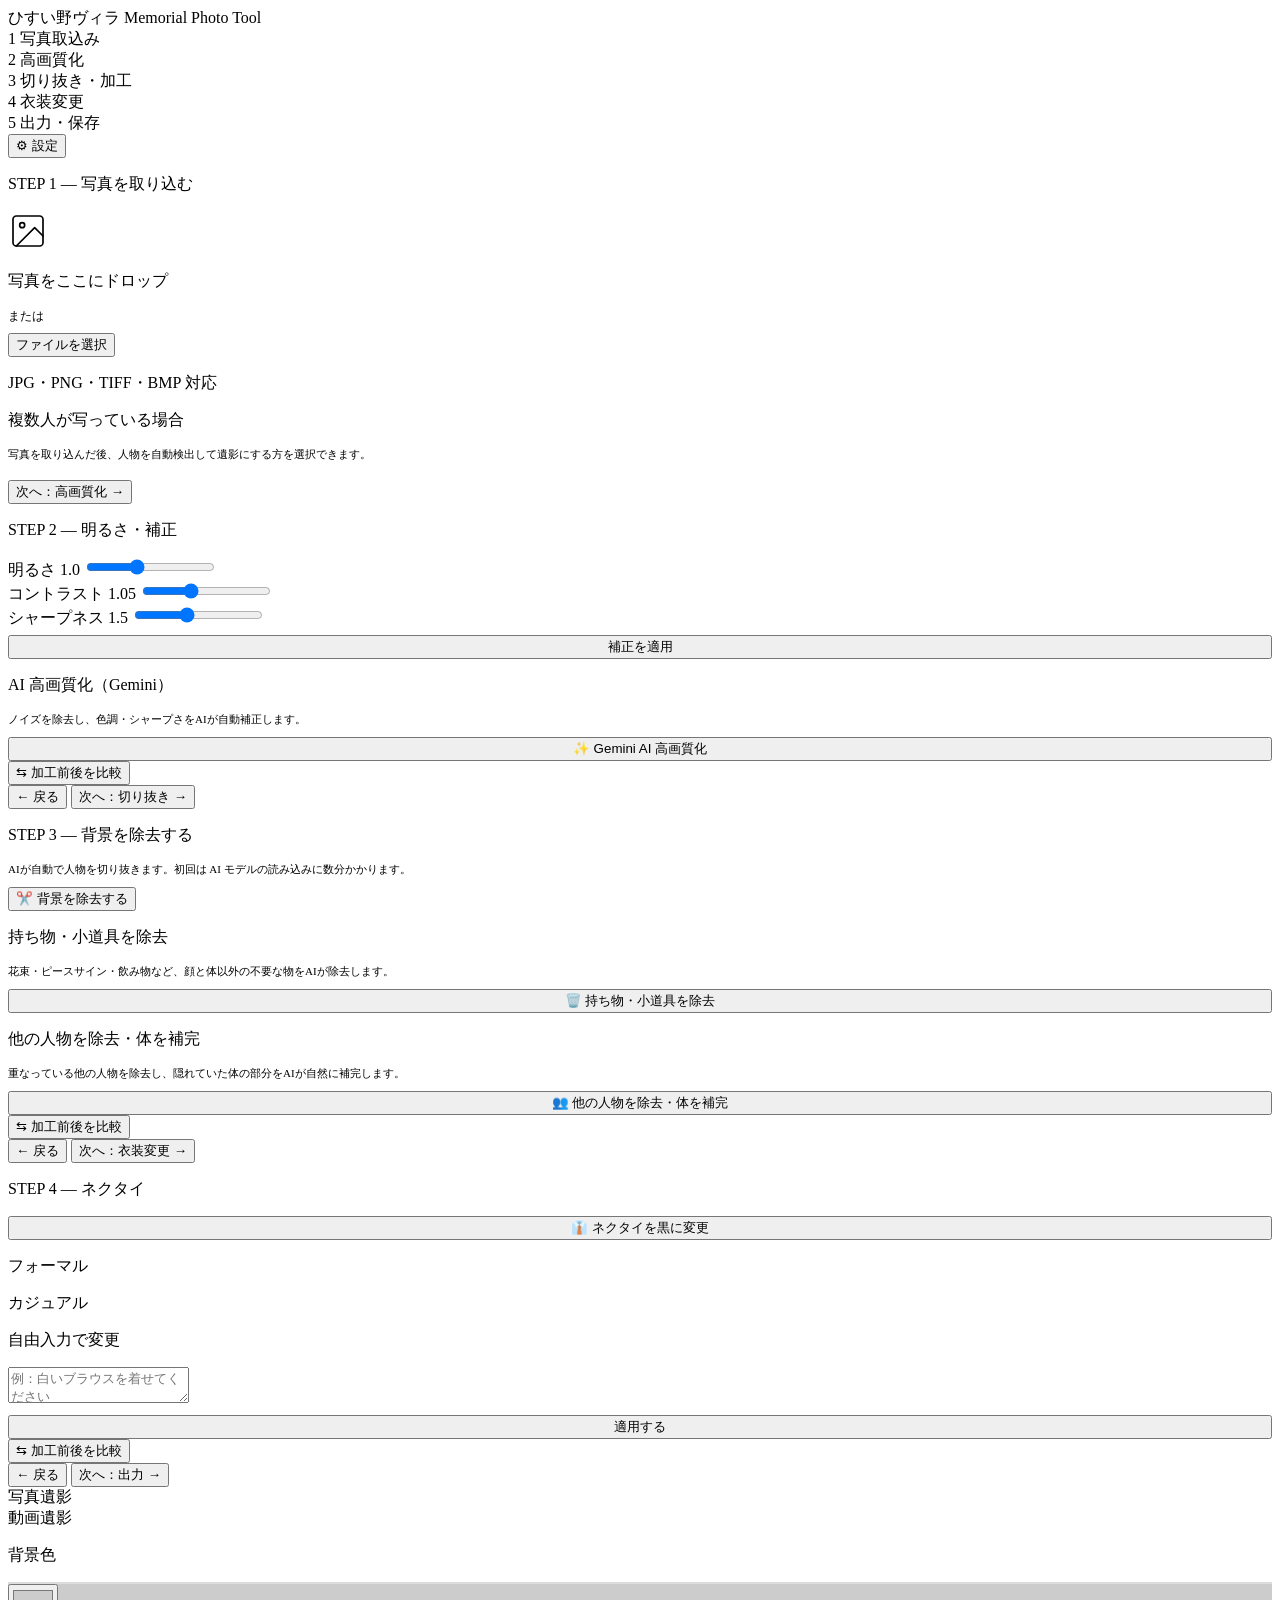
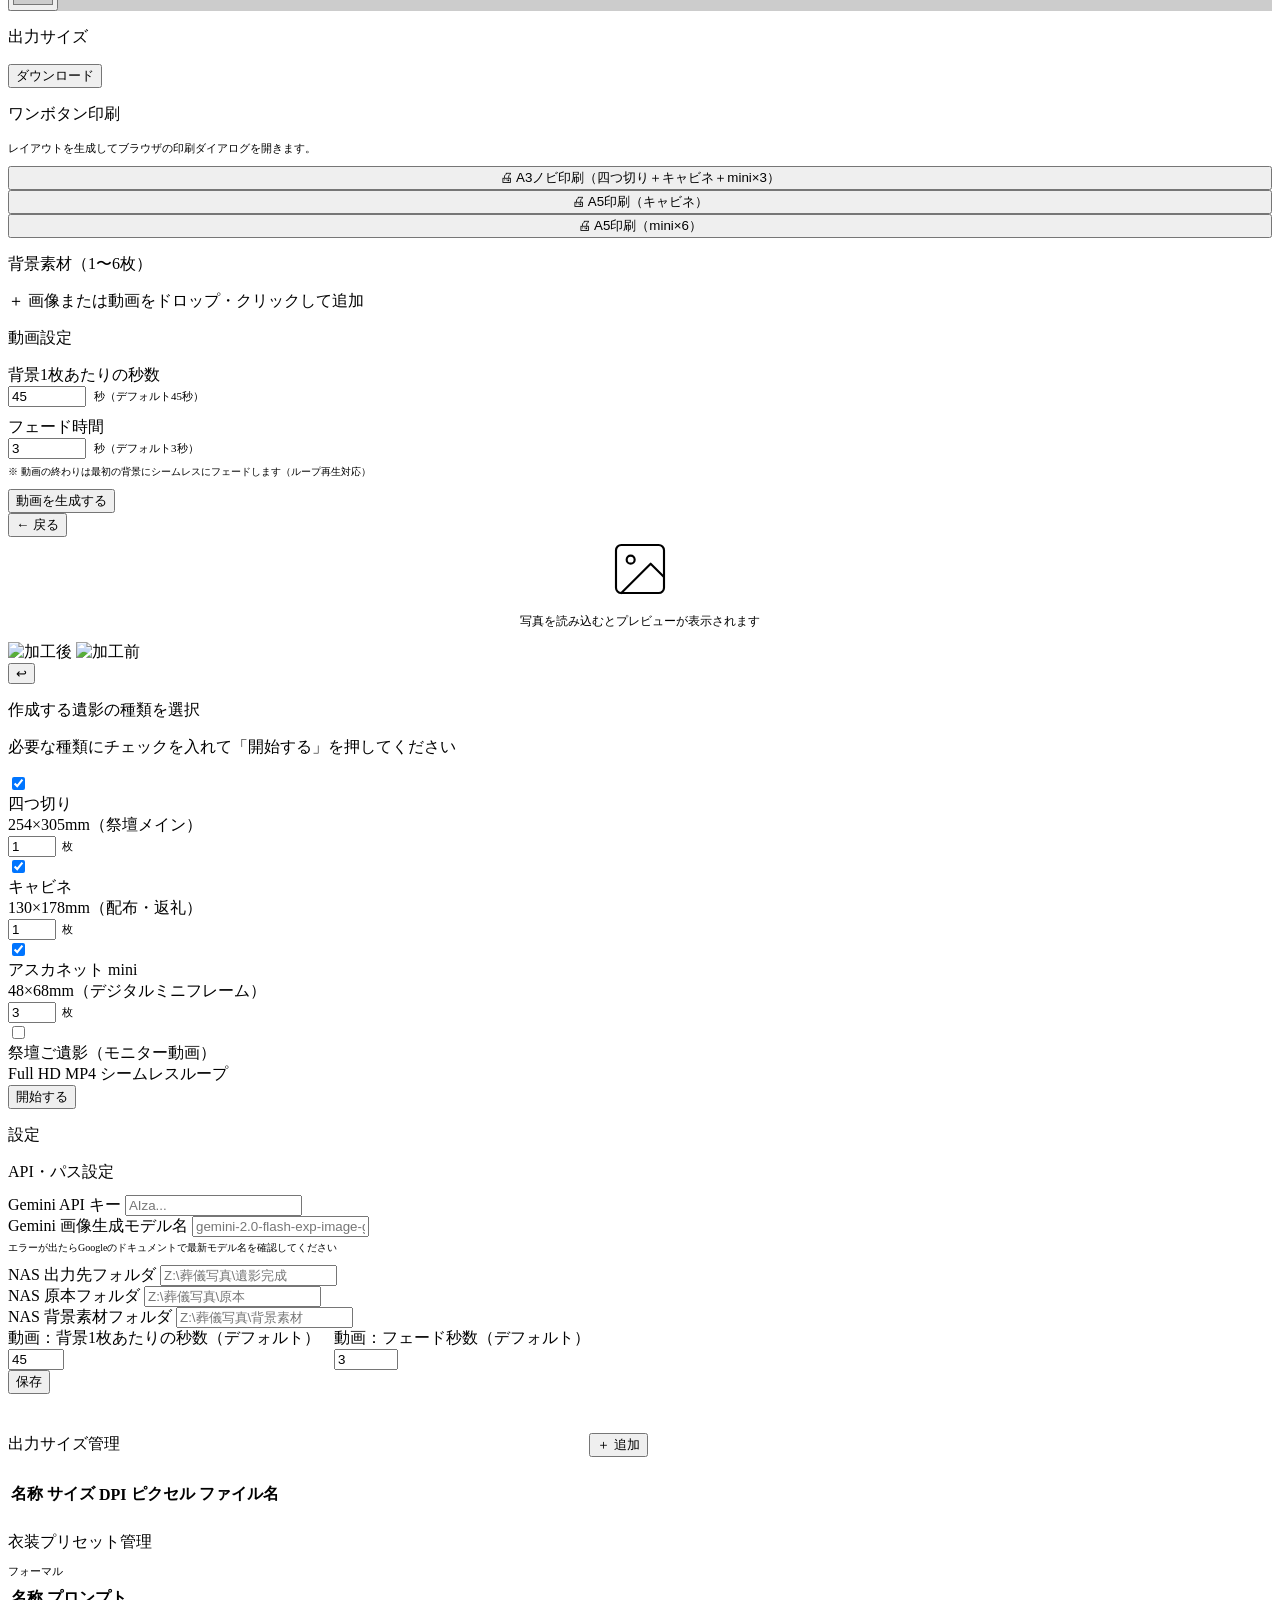
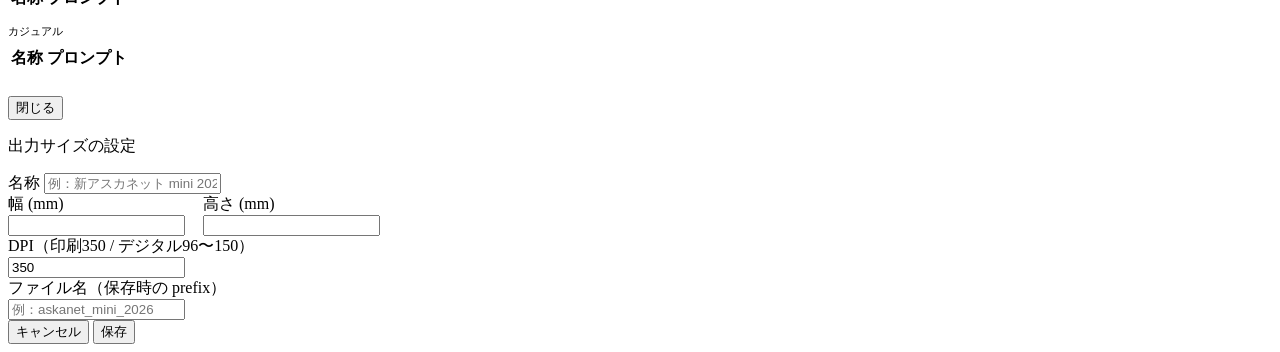
==== commit dca43420: "Geminiモデル名を修正・設定画面から変更可能に - gemini-2.0-flash-preview-image-generation → gemini-2.0-flash-exp-image-g" ====
--- a/iei-tool/templates/index.html
+++ b/iei-tool/templates/index.html
@@ -447,6 +447,11 @@
         <input type="password" id="cfg-gemini-key" class="form-input" placeholder="AIza...">
       </div>
       <div class="form-group">
+        <label class="form-label">Gemini 画像生成モデル名</label>
+        <input type="text" id="cfg-gemini-image-model" class="form-input" placeholder="gemini-2.0-flash-exp-image-generation">
+        <p style="font-size:10px;color:var(--gray-mid);margin-top:4px">エラーが出たらGoogleのドキュメントで最新モデル名を確認してください</p>
+      </div>
+      <div class="form-group">
         <label class="form-label">NAS 出力先フォルダ</label>
         <input type="text" id="cfg-nas-out" class="form-input" placeholder="Z:\葬儀写真\遺影完成">
       </div>
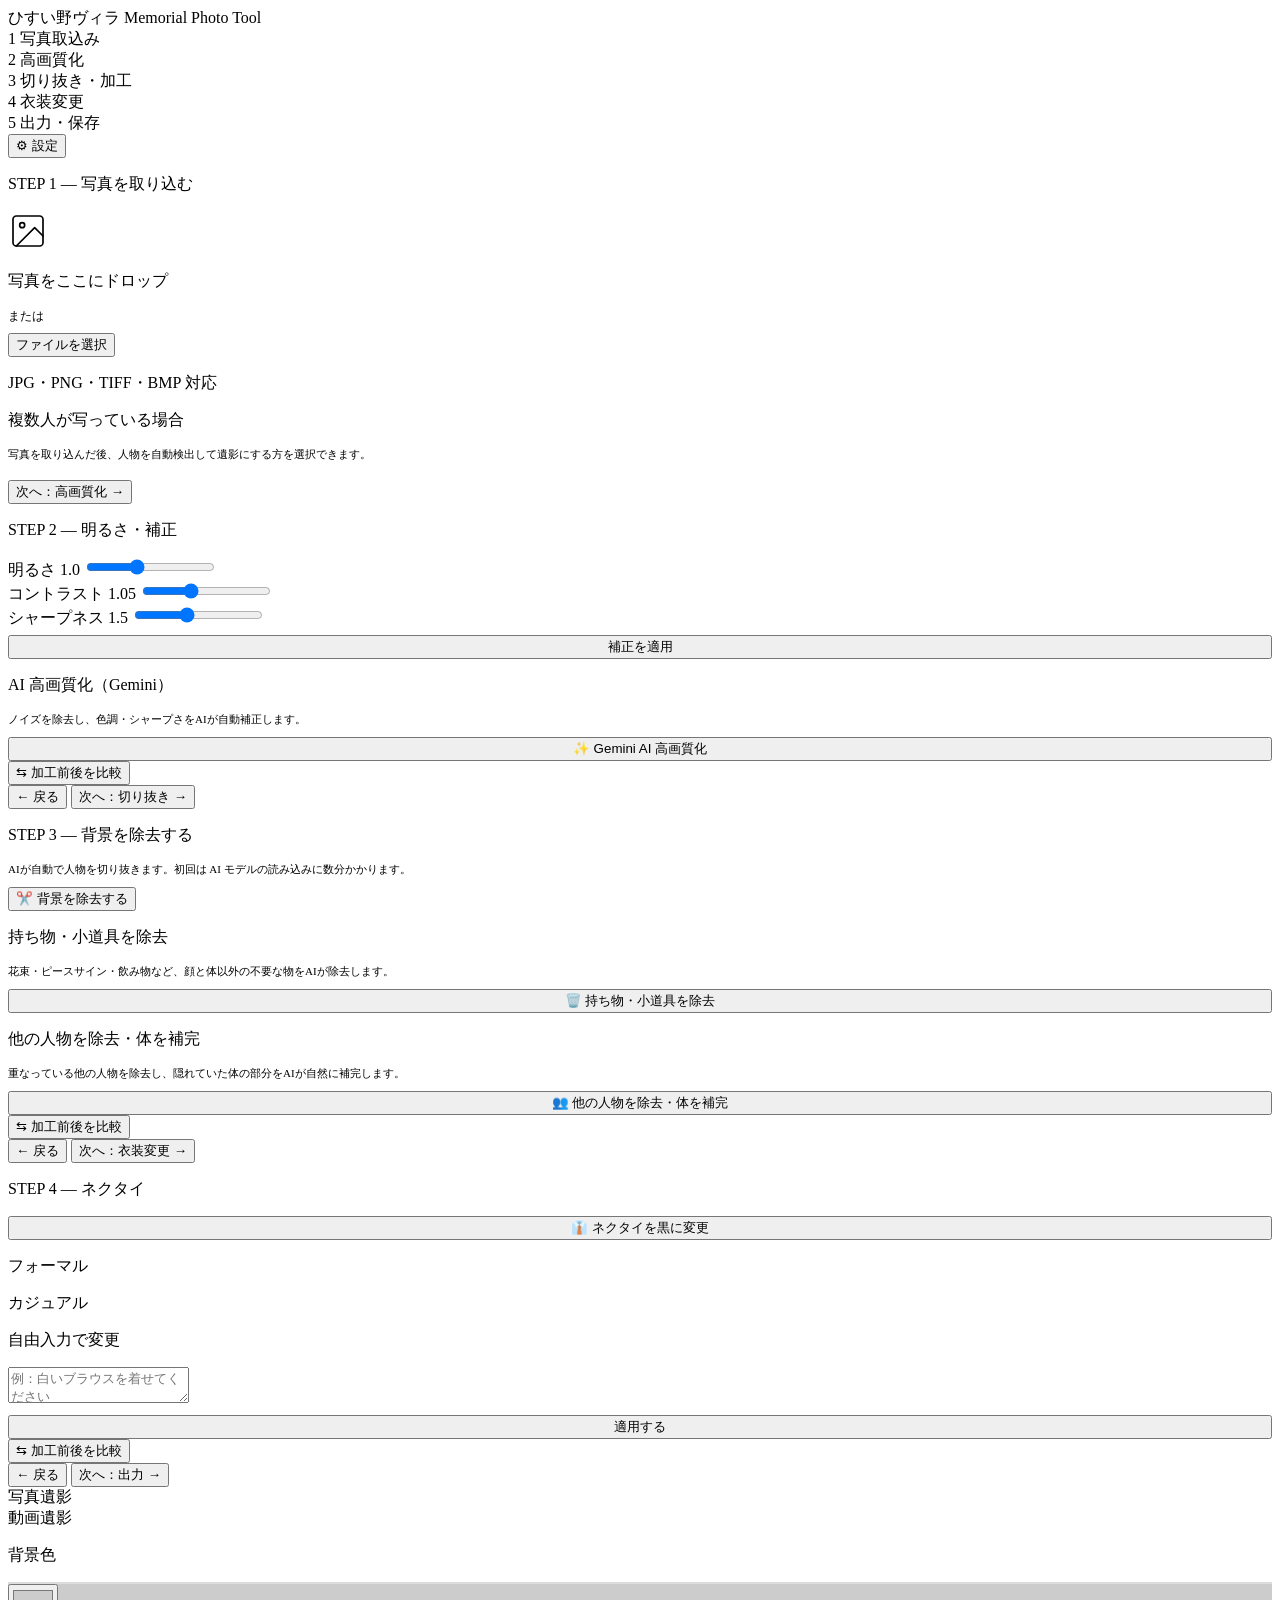
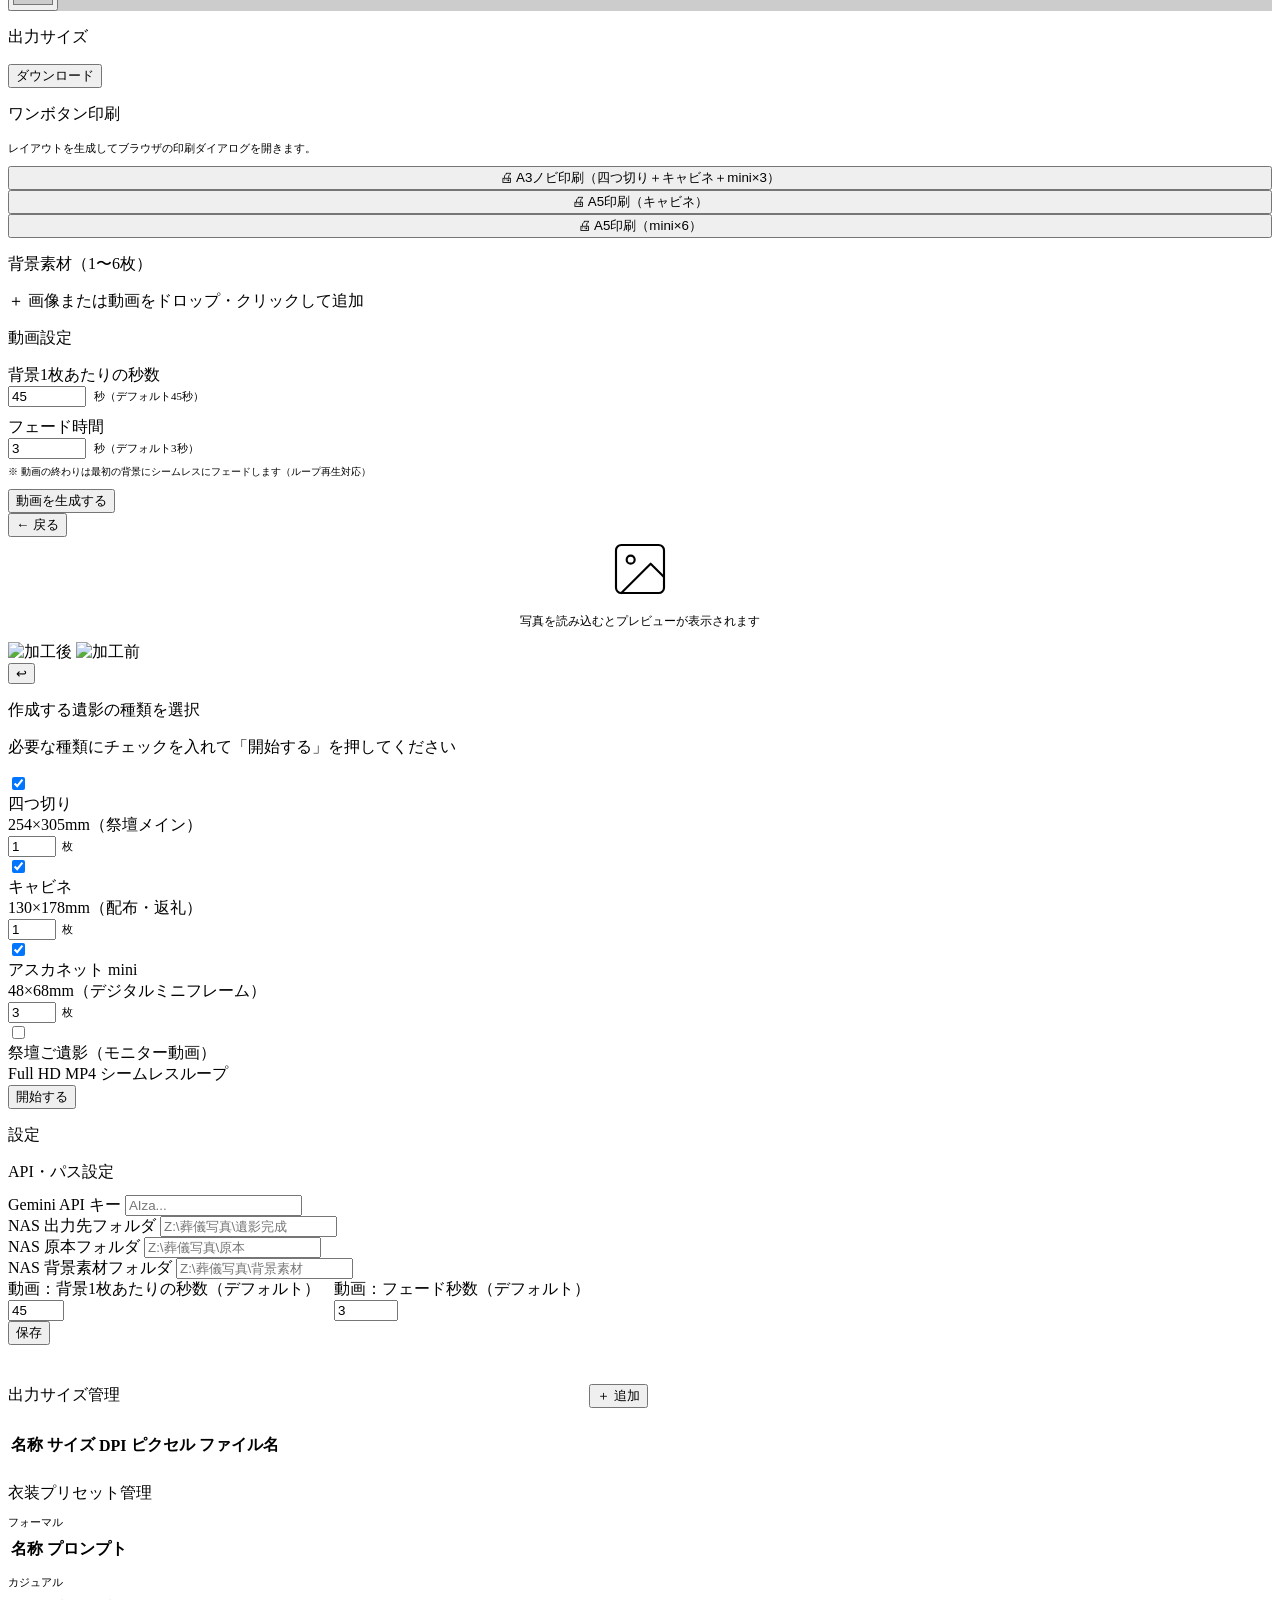
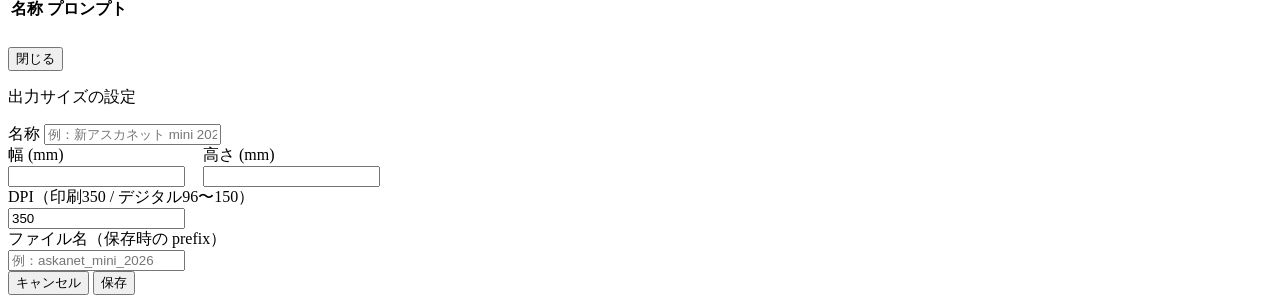
==== commit e0d623b5: "Merge 07b6c3e6216c2ba3c388c999c7281d185731c422 into 672483c7ab5afe602cd27b31d9c2e8eff8ff5ed2" ====
--- a/iei-tool/templates/index.html
+++ b/iei-tool/templates/index.html
@@ -447,11 +447,6 @@
         <input type="password" id="cfg-gemini-key" class="form-input" placeholder="AIza...">
       </div>
       <div class="form-group">
-        <label class="form-label">Gemini 画像生成モデル名</label>
-        <input type="text" id="cfg-gemini-image-model" class="form-input" placeholder="gemini-2.0-flash-exp-image-generation">
-        <p style="font-size:10px;color:var(--gray-mid);margin-top:4px">エラーが出たらGoogleのドキュメントで最新モデル名を確認してください</p>
-      </div>
-      <div class="form-group">
         <label class="form-label">NAS 出力先フォルダ</label>
         <input type="text" id="cfg-nas-out" class="form-input" placeholder="Z:\葬儀写真\遺影完成">
       </div>
